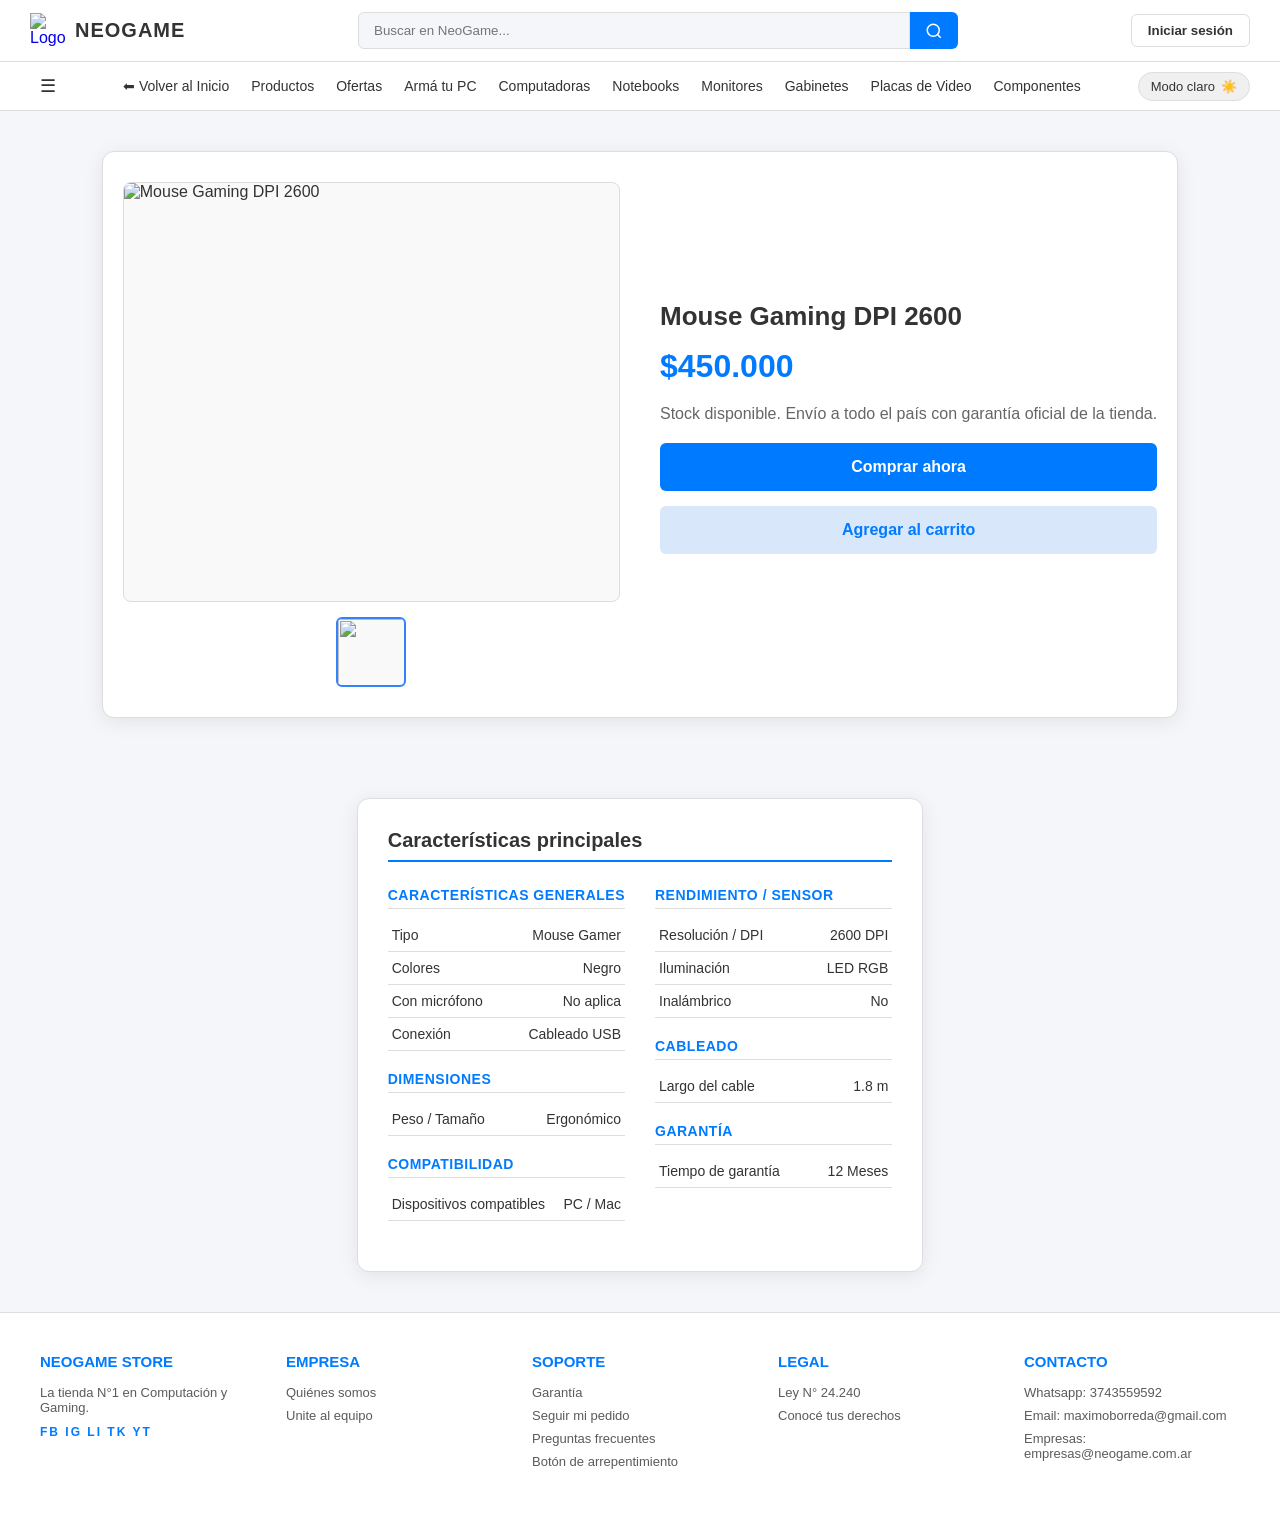
==== html/producto.html @ 2977b280 "Update producto.html" ====
<!DOCTYPE html>
<html lang="es">
<head>
    <meta charset="UTF-8">
    <meta name="viewport" content="width=device-width, initial-scale=1.0">
    <title id="page-title">Detalle del Producto - NeoGame Store</title>
    <link rel="stylesheet" href="../estilo (css)/style.css">
    <link rel="icon" type="image/png" href="../imagenes/Icono/Icono Web.png">
    <style>
        .nav-fila-inferior {
            display: flex;
            justify-content: space-between;
            align-items: center;
            padding: 8px 30px;
            border-top: 1px solid var(--border-color);
        }

        .nav-izquierda-prod {
            display: flex;
            align-items: center;
            flex-shrink: 0;
        }

        .btn-tres-barras {
            font-size: 18px;
            cursor: pointer;
            padding: 5px 10px;
            background: transparent;
            border: none;
            color: inherit;
        }

        .nav-centro-links {
            display: flex;
            align-items: center;
            justify-content: center;
            gap: 22px; 
            flex-grow: 1;
            margin: 0 20px;
        }

        .nav-centro-links .nav-link {
            white-space: nowrap; 
            font-size: 14px;
        }

        .nav-derecha-modo {
            display: flex;
            align-items: center;
            flex-shrink: 0;
        }

        .detalle-container {
            max-width: 1200px;
            margin: 40px auto;
            padding: 30px 20px;
            display: grid;
            grid-template-columns: 1fr 1fr;
            gap: 40px;
            align-items: center;
            background: var(--card-bg, #ffffff);
            border-radius: 12px;
            box-shadow: 0 4px 20px rgba(0,0,0,0.08);
            border: 1px solid var(--border-color, #dddddd);
        }

        /* Contenedor de la galería */
        .galeria-producto {
            width: 100%;
            max-width: 500px;
            margin: 0 auto;
            display: flex;
            flex-direction: column;
            gap: 15px;
        }

        .imagen-principal-container {
            position: relative;
            width: 100%;
            height: 420px;
            background: #f9f9f9;
            border-radius: 8px;
            overflow: hidden;
            display: flex;
            align-items: center;
            justify-content: center;
            border: 1px solid var(--border-color, #dddddd);
        }

        .imagen-zoom-container {
            width: 100%;
            height: 100%;
            overflow: hidden;
            display: flex;
            align-items: center;
            justify-content: center;
            position: relative;
        }

        .imagen-zoom-container img {
            width: 100%;
            height: 100%;
            object-fit: contain;
            transition: transform 0.3s ease;
            cursor: zoom-in;
        }

        .imagen-zoom-container:hover img {
            transform: scale(1.6);
        }

        /* Contenedor de la miniatura única abajo */
        .miniatura-container {
            display: flex;
            gap: 10px;
            justify-content: center;
        }

        .miniatura-img {
            width: 70px;
            height: 70px;
            object-fit: contain;
            background: #f9f9f9;
            border: 2px solid #3483fa;
            border-radius: 6px;
            cursor: pointer;
            transition: transform 0.2s ease;
        }

        .miniatura-img:hover {
            transform: scale(1.05);
        }

        .detalle-info {
            display: flex;
            flex-direction: column;
            justify-content: center;
        }

        .detalle-titulo {
            font-size: 26px;
            font-weight: 700;
            margin-bottom: 15px;
            color: var(--text-color);
        }

        .detalle-precio {
            font-size: 32px;
            font-weight: 600;
            color: var(--accent-color);
            margin-bottom: 20px;
        }

        .btn-comprar-proceso {
            background-color: var(--accent-color);
            color: white;
            border: none;
            padding: 15px 20px;
            border-radius: 6px;
            font-size: 16px;
            font-weight: bold;
            cursor: pointer;
            transition: background 0.2s;
            margin-bottom: 15px;
            width: 100%;
        }

        .btn-comprar-proceso:hover {
            filter: brightness(0.9);
        }

        .especificaciones-seccion {
            max-width: 1200px;
            margin: 40px auto;
            padding: 30px;
            background: var(--card-bg, #ffffff);
            border-radius: 12px;
            border: 1px solid var(--border-color, #dddddd);
            box-shadow: 0 4px 20px rgba(0,0,0,0.08);
        }

        .especificaciones-seccion h2 {
            font-size: 20px;
            margin-bottom: 25px;
            border-bottom: 2px solid var(--accent-color);
            padding-bottom: 8px;
            color: var(--text-color);
        }

        .specs-grid {
            display: grid;
            grid-template-columns: 1fr 1fr;
            gap: 30px;
        }

        .specs-grupo h3 {
            font-size: 14px;
            color: var(--accent-color);
            text-transform: uppercase;
            letter-spacing: 0.5px;
            border-bottom: 1px solid var(--border-color);
            padding-bottom: 5px;
            margin-bottom: 10px;
        }

        .specs-tabla {
            width: 100%;
            border-collapse: collapse;
            margin-bottom: 20px;
        }

        .specs-tabla td {
            padding: 8px 4px;
            font-size: 14px;
            border-bottom: 1px solid var(--border-color);
            color: var(--text-color);
        }

        .specs-tabla td:last-child {
            text-align: right;
            font-weight: 500;
        }

        @media (max-width: 768px) {
            .detalle-container, .specs-grid {
                grid-template-columns: 1fr;
            }
        }
    </style>
</head>
<body class="modo-claro">

    <!-- Menú Lateral Deslizable (Drawer de Productos) -->
    <div id="drawer-overlay" class="drawer-overlay"></div>
    <div id="drawer-menu" class="drawer-menu">
        <div class="drawer-col-izq">
            <div class="drawer-header-top">
                <span class="logo-drawer">NEOGAME STORE</span>
            </div>
            
            <div class="drawer-accesos-rapidos">
                <a href="../index.html?seccion=armartupc" class="drawer-btn-rapido" id="drawer-btn-armar">⚡ Armá tu PC</a>
            </div>

            <a class="drawer-item-cat activo" data-target="computadoras">Computadoras <span class="flecha"></span></a>
            <a class="drawer-item-cat" data-target="notebooks">Notebooks <span class="flecha"></span></a>
            <a class="drawer-item-cat" data-target="componentes">Componentes de PC <span class="flecha"></span></a>
            <a class="drawer-item-cat" data-target="combos">Armá tu combo <span class="flecha"></span></a>
            <a class="drawer-item-cat" data-target="perifericos">Periféricos <span class="flecha"></span></a>
            <a class="drawer-item-cat" data-target="monitores">Monitores <span class="flecha"></span></a>

            <div class="drawer-footer-links">
                <a href="#" class="drawer-link-secundario">Seguir mi Pedido</a>
                <a href="#" class="drawer-link-secundario">Subir Comprobante</a>
                <a href="#" class="drawer-link-secundario">RMA – Garantía</a>
                <a href="#" class="drawer-link-secundario">Ayuda</a>
            </div>
        </div>

        <div class="drawer-col-der">
            <div id="subcat-computadoras" class="subcat-grupo activo">
                <div class="subcat-titulo-seccion">Computadoras</div>
                <ul class="subcat-lista">
                    <li><a href="../index.html?cat=computadoras">Ver todas</a></li>
                    <li><a href="../index.html?cat=computadoras">PC Gamer Económicas</a></li>
                    <li><a href="../index.html?cat=computadoras">PC Oficina y Estudio</a></li>
                    <li><a href="../index.html?cat=computadoras">PC Gamer para Jugar y Stream</a></li>
                    <li><a href="../index.html?cat=computadoras">PC Gamer Gama Alta</a></li>
                    <li><a href="../index.html?cat=computadoras">PC para Diseño e IA</a></li>
                </ul>
            </div>
            <div id="subcat-notebooks" class="subcat-grupo">
                <div class="subcat-titulo-seccion">Notebooks</div>
                <ul class="subcat-lista">
                    <li><a href="../index.html?cat=notebooks">Ver todas</a></li>
                    <li><a href="../index.html?cat=notebooks">Notebooks Intel</a></li>
                    <li><a href="../index.html?cat=notebooks">Notebooks AMD</a></li>
                </ul>
                <div class="subcat-titulo-seccion">Accesorios</div>
                <ul class="subcat-lista">
                    <li><a href="../index.html?cat=perifericos">Mouse inalámbrico</a></li>
                    <li><a href="../index.html?cat=perifericos">Mouse pads</a></li>
                    <li><a href="../index.html?cat=perifericos">Mochilas</a></li>
                </ul>
                <div class="subcat-titulo-seccion">Almacenamiento y Memoria</div>
                <ul class="subcat-lista">
                    <li><a href="../index.html?cat=componentes">Discos SSD</a></li>
                    <li><a href="../index.html?cat=componentes">Discos externos</a></li>
                    <li><a href="../index.html?cat=componentes">Pendrives</a></li>
                    <li><a href="../index.html?cat=componentes">Memorias SODIMM</a></li>
                </ul>
            </div>
            <div id="subcat-componentes" class="subcat-grupo">
                <div class="subcat-titulo-seccion">Microprocesadores</div>
                <ul class="subcat-lista">
                    <li><a href="../index.html?cat=procesadores">Ver todos</a></li>
                    <li><a href="../index.html?cat=procesadores">Intel</a></li>
                    <li><a href="../index.html?cat=procesadores">AMD</a></li>
                </ul>
                <div class="subcat-titulo-seccion">Motherboards</div>
                <ul class="subcat-lista">
                    <li><a href="../index.html?cat=componentes">Ver todas</a></li>
                    <li><a href="../index.html?cat=componentes">AM4</a></li>
                    <li><a href="../index.html?cat=componentes">AM5</a></li>
                    <li><a href="../index.html?cat=componentes">Intel 1700</a></li>
                    <li><a href="../index.html?cat=componentes">Intel 1851</a></li>
                </ul>
                <div class="subcat-titulo-seccion">Placas de Video</div>
                <ul class="subcat-lista">
                    <li><a href="../index.html?cat=placas">Ver todas</a></li>
                    <li><a href="../index.html?cat=placas">Nvidia</a></li>
                    <li><a href="../index.html?cat=placas">AMD</a></li>
                </ul>
                <div class="subcat-titulo-seccion">Memorias RAM</div>
                <ul class="subcat-lista">
                    <li><a href="../index.html?cat=ram">Ver todas</a></li>
                    <li><a href="../index.html?cat=ram">DDR4</a></li>
                    <li><a href="../index.html?cat=ram">DDR5</a></li>
                </ul>
                <div class="subcat-titulo-seccion">Refrigeración</div>
                <ul class="subcat-lista">
                    <li><a href="../index.html?cat=componentes">Ver todo</a></li>
                    <li><a href="../index.html?cat=componentes">CPU coolers</a></li>
                    <li><a href="../index.html?cat=componentes">Water coolers</a></li>
                    <li><a href="../index.html?cat=componentes">Fan coolers</a></li>
                </ul>
                <div class="subcat-titulo-seccion">Gabinetes</div>
                <ul class="subcat-lista">
                    <li><a href="../index.html?cat=gabinetes">Ver todos</a></li>
                    <li><a href="../index.html?cat=gabinetes">Mini tower</a></li>
                    <li><a href="../index.html?cat=gabinetes">Mid tower</a></li>
                </ul>
            </div>
            <div id="subcat-combos" class="subcat-grupo">
                <div class="subcat-titulo-seccion">Armá tu combo</div>
                <ul class="subcat-lista">
                    <li><a href="../index.html?seccion=armartupc">Ver todos los combos</a></li>
                    <li><a href="../index.html?seccion=armartupc">Combos AMD Ryzen</a></li>
                    <li><a href="../index.html?seccion=armartupc">Combos Intel Core</a></li>
                </ul>
            </div>
            <div id="subcat-perifericos" class="subcat-grupo">
                <div class="subcat-titulo-seccion">Periféricos</div>
                <ul class="subcat-lista">
                    <li><a href="../index.html?cat=perifericos">Ver todos</a></li>
                    <li><a href="../index.html?cat=perifericos">Teclados mecánicos</a></li>
                    <li><a href="../index.html?cat=perifericos">Mouses gamer</a></li>
                    <li><a href="../index.html?cat=perifericos">Auriculares con microfono</a></li>
                    <li><a href="../index.html?cat=perifericos">Micrófonos streaming</a></li>
                    <li><a href="../index.html?cat=perifericos">Pendrives</a></li>
                </ul>
            </div>
            <div id="subcat-monitores" class="subcat-grupo">
                <div class="subcat-titulo-seccion">Monitores</div>
                <ul class="subcat-lista">
                    <li><a href="../index.html?cat=monitores">Ver todos</a></li>
                    <li><a href="../index.html?cat=monitores">Monitores Gamer 144Hz / 240Hz</a></li>
                    <li><a href="../index.html?cat=monitores">Monitores de Oficina IPS</a></li>
                    <li><a href="../index.html?cat=monitores">Monitores UltraWide</a></li>
                </ul>
            </div>
        </div>
    </div>

    <!-- Navbar Completa -->
    <nav class="navbar">
        <div class="nav-fila-superior">
            <a href="../index.html" class="logo-container" style="text-decoration: none;">
                <img src="../imagenes/icono/iconoweb.png" alt="Logo NeoGame" class="logo-img">
                <span class="logo-marca">NEOGAME</span>
            </a>
            <div class="buscador-container">
                <input type="text" class="buscador-input" placeholder="Buscar en NeoGame...">
                <button class="buscador-btn" aria-label="Buscar">
                    <svg viewBox="0 0 24 24"><circle cx="11" cy="11" r="8"></circle><line x1="21" y1="21" x2="16.65" y2="16.65"></line></svg>
                </button>
            </div>
            <div class="nav-derecha">
                <button id="btn-iniciar-sesion" class="btn-iniciar-sesion">Iniciar sesión</button>
            </div>
        </div>

        <div class="nav-fila-inferior">
            <div class="nav-izquierda-prod">
                <button id="btn-productos" class="btn-tres-barras" aria-label="Menú de productos">&#9776;</button>
            </div>
            <div class="nav-centro-links">
                <a href="../index.html" class="nav-link">⬅ Volver al Inicio</a>
                <a href="../index.html?cat=todos" class="nav-link">Productos</a>
                <a href="../index.html?cat=ofertas" class="nav-link">Ofertas</a>
                <a href="../index.html?seccion=armartupc" class="nav-link btn-armar">Armá tu PC</a>
                <a href="../index.html?cat=computadoras" class="nav-link">Computadoras</a>
                <a href="../index.html?cat=notebooks" class="nav-link">Notebooks</a>
                <a href="../index.html?cat=monitores" class="nav-link">Monitores</a>
                <a href="../index.html?cat=gabinetes" class="nav-link">Gabinetes</a>
                <a href="../index.html?cat=placas" class="nav-link">Placas de Video</a>
                <a href="../index.html?cat=componentes" class="nav-link">Componentes</a>
            </div>
            <div class="nav-derecha-modo">
                <button id="btn-modo" class="modo-btn">
                    <span id="texto-modo">Modo claro</span> 
                    <span id="icono-modo">☀️</span>
                </button>
            </div>
        </div>
    </nav>

    <!-- Contenido Principal con Miniatura Única Abajo -->
    <main class="detalle-container">
        <div class="galeria-producto">
            <div class="imagen-principal-container">
                <div class="imagen-zoom-container">
                    <img id="prod-img" src="" alt="Imagen del producto">
                </div>
            </div>
            <div id="miniatura-container" class="miniatura-container"></div>
        </div>

        <div class="detalle-info">
            <h1 id="prod-titulo" class="detalle-titulo">Cargando...</h1>
            <p id="prod-precio" class="detalle-precio"></p>
            <p style="color: #666; margin-bottom: 20px;">Stock disponible. Envío a todo el país con garantía oficial de la tienda.</p>
            <button class="btn-comprar-proceso">Comprar ahora</button>
            <button class="btn-comprar-proceso" style="background-color: rgba(65,137,230,.2); color: var(--accent-color);">Agregar al carrito</button>
        </div>
    </main>

    <!-- Especificaciones Técnicas -->
    <section class="especificaciones-seccion">
        <h2>Características principales</h2>
        <div class="specs-grid">
            <div class="specs-grupo">
                <h3>Características Generales</h3>
                <table class="specs-tabla">
                    <tr><td>Tipo</td><td id="spec-tipo">-</td></tr>
                    <tr><td>Colores</td><td id="spec-color">-</td></tr>
                    <tr><td>Con micrófono</td><td id="spec-mic">-</td></tr>
                    <tr><td>Conexión</td><td id="spec-conexion">-</td></tr>
                </table>

                <h3>Dimensiones</h3>
                <table class="specs-tabla">
                    <tr><td>Peso / Tamaño</td><td id="spec-tamano">-</td></tr>
                </table>

                <h3>Compatibilidad</h3>
                <table class="specs-tabla">
                    <tr><td>Dispositivos compatibles</td><td id="spec-compatibilidad">-</td></tr>
                </table>
            </div>

            <div class="specs-grupo">
                <h3>Rendimiento / Sensor</h3>
                <table class="specs-tabla">
                    <tr><td>Resolución / DPI</td><td id="spec-dpi">-</td></tr>
                    <tr><td>Iluminación</td><td id="spec-iluminacion">-</td></tr>
                    <tr><td>Inalámbrico</td><td id="spec-wireless">-</td></tr>
                </table>

                <h3>Cableado</h3>
                <table class="specs-tabla">
                    <tr><td>Largo del cable</td><td id="spec-cable">-</td></tr>
                </table>

                <h3>Garantía</h3>
                <table class="specs-tabla">
                    <tr><td>Tiempo de garantía</td><td>12 Meses</td></tr>
                </table>
            </div>
        </div>
    </section>

    <!-- Footer -->
    <footer class="footer-principal">
        <div class="footer-container">
            <div class="footer-col brand">
                <h3>NEOGAME STORE</h3>
                <p>La tienda N°1 en Computación y Gaming.</p>
                <div class="sociales">FB IG LI TK YT</div>
            </div>
            <div class="footer-col">
                <h3>EMPRESA</h3>
                <a href="#">Quiénes somos</a>
                <a href="#">Unite al equipo</a>
            </div>
            <div class="footer-col">
                <h3>SOPORTE</h3>
                <a href="#">Garantía</a>
                <a href="#">Seguir mi pedido</a>
                <a href="#">Preguntas frecuentes</a>
                <a href="#">Botón de arrepentimiento</a>
            </div>
            <div class="footer-col">
                <h3>LEGAL</h3>
                <a href="https://servicios.infoleg.gob.ar/infolegInternet/anexos/0-4999/638/norma.htm" target="_blank">Ley N° 24.240</a>
                <a href="#">Conocé tus derechos</a>
            </div>
            <div class="footer-col">
                <h3>CONTACTO</h3>
                <p>Whatsapp: 3743559592</p>
                <p>Email: maximoborreda@gmail.com</p>
                <p>Empresas: empresas@neogame.com.ar</p>
            </div>
        </div>
    </footer>

    <script>
        // MODO OSCURO / CLARO
        const modoGuardado = localStorage.getItem('modoNeoGame') || 'claro';
        const textoModo = document.getElementById('texto-modo');
        const iconoModo = document.getElementById('icono-modo');
        const body = document.body;

        if (modoGuardado === 'oscuro') {
            body.classList.replace('modo-claro', 'modo-oscuro');
            if(textoModo) textoModo.textContent = 'Modo oscuro';
            if(iconoModo) iconoModo.textContent = '🌙';
        }

        // DRAWER LATERAL
        const btnProductos = document.getElementById('btn-productos');
        const drawerMenu = document.getElementById('drawer-menu');
        const drawerOverlay = document.getElementById('drawer-overlay');

        function abrirDrawer() { 
            if(drawerMenu) drawerMenu.classList.add('activo'); 
            if(drawerOverlay) drawerOverlay.classList.add('activo'); 
        }
        function cerrarDrawer() { 
            if(drawerMenu) drawerMenu.classList.remove('activo'); 
            if(drawerOverlay) drawerOverlay.classList.remove('activo'); 
        }

        if(btnProductos) btnProductos.addEventListener('click', abrirDrawer);
        if(drawerOverlay) drawerOverlay.addEventListener('click', cerrarDrawer);

        const itemsCat = document.querySelectorAll('.drawer-item-cat');
        const subcatGrupos = document.querySelectorAll('.subcat-grupo');

        itemsCat.forEach(item => {
            item.addEventListener('mouseenter', () => {
                itemsCat.forEach(i => i.classList.remove('activo'));
                item.classList.add('activo');

                const targetId = 'subcat-' + item.getAttribute('data-target');
                subcatGrupos.forEach(grupo => {
                    if (grupo.id === targetId) {
                        grupo.classList.add('activo');
                    } else {
                        grupo.classList.remove('activo');
                    }
                });
            });
        });

        // BASE DE DATOS DE PRODUCTOS (Rutas actualizadas con minúsculas ../imagenes/)
        const productosData = {
            1: {
                nombre: 'Mouse Gaming DPI 2600',
                precio: '$450.000',
                imagen: 'https://images.unsplash.com/photo-1615663245857-ac93bb7c39e7?w=300',
                tipo: 'Mouse Gamer', color: 'Negro', mic: 'No aplica', conexion: 'Cableado USB',
                tamano: 'Ergonómico', compatibilidad: 'PC / Mac', dpi: '2600 DPI', iluminacion: 'LED RGB', wireless: 'No', cable: '1.8 m'
            },
            2: {
                nombre: 'Gabinete c/Iluminacion Azul',
                precio: '$65.000',
                imagen: 'https://images.unsplash.com/photo-1587202372775-e229f172b9d7?w=300',
                tipo: 'Gabinete ATX', color: 'Negro / Azul', mic: 'No aplica', conexion: 'USB 3.0 / Audio HD',
                tamano: 'Mid Tower', compatibilidad: 'ATX / Micro-ATX', dpi: 'N/A', iluminacion: 'Coolers LED Azul', wireless: 'No', cable: 'N/A'
            },
            3: {
                nombre: 'Mouse Pro Wireless',
                precio: '$45.000',
                imagen: 'https://images.unsplash.com/photo-1527864550417-7fd91fc51a46?w=300',
                tipo: 'Mouse Inalámbrico', color: 'Negro', mic: 'No aplica', conexion: 'USB Receptor 2.4 GHz',
                tamano: 'Compacto Ergonómico', compatibilidad: 'PC / Notebook', dpi: '3200 DPI', iluminacion: 'Sutil', wireless: 'Sí', cable: 'Carga USB-C'
            },
            4: {
                nombre: 'Notebook Gamer AMD',
                precio: '$850.000',
                imagen: 'https://images.unsplash.com/photo-1603302576837-37561b2e2302?w=300',
                tipo: 'Notebook Gamer', color: 'Gris Oscuro', mic: 'Sí (Dual Array)', conexion: 'Wi-Fi 6 / Bluetooth / HDMI',
                tamano: '15.6" Full HD 144Hz', compatibilidad: 'Windows 11 Home', dpi: 'N/A', iluminacion: 'Teclado Retroiluminado', wireless: 'Sí', cable: 'Cargador de pared incluido'
            },
            5: {
                nombre: 'Kit Periféricos Gamer (Teclado, Mouse y Auriculares)',
                precio: '$95.000',
                imagen: '../imagenes/productos/KitPerifericos.jfif',
                tipo: 'Kit Completo', color: 'Negro / RGB', mic: 'Sí (Incorporado)', conexion: 'Cableado USB',
                tamano: 'Estándar', compatibilidad: 'PC / Consolas', dpi: 'Hasta 7200 DPI', iluminacion: 'RGB configurable', wireless: 'No', cable: '1.8 m'
            },
            6: {
                nombre: 'Mouse Gamer Razer Pro',
                precio: '$52.000',
                imagen: '../imagenes/productos/MouseGamerRazenPro.jfif',
                tipo: 'Mouse Óptico', color: 'Negro', mic: 'No aplica', conexion: 'Cableado Speedflex',
                tamano: 'Ergonómico Mediano', compatibilidad: 'PC / Mac', dpi: '20,000 DPI (Focus+)', iluminacion: 'Razer Chroma RGB', wireless: 'No', cable: '2.1 m'
            },
            7: {
                nombre: 'Mouse Inalámbrico Redragon',
                precio: '$41.000',
                imagen: '../imagenes/productos/RedDragonMouseInalambrico.jfif',
                tipo: 'Mouse Inalámbrico', color: 'Negro / Gris', mic: 'No aplica', conexion: 'Inalámbrico 2.4GHz / BT',
                tamano: 'Compacto Ergonómico', compatibilidad: 'PC / Notebook', dpi: 'Hasta 10000 DPI', iluminacion: 'LED sutil', wireless: 'Sí (Dual Mode)', cable: 'Recargable USB-C'
            },
            8: {
                nombre: 'GIGABYTE GeForce RTX 4090',
                precio: '$1.850.000',
                imagen: '../imagenes/productos/GIGABYTEGeForceRTX4090.jfif',
                tipo: 'Placa de Video (GPU)', color: 'Negro / Gris Industrial', mic: 'No aplica', conexion: 'PCI Express 4.0',
                tamano: 'Triple Slot (High-End)', compatibilidad: 'PC Gamer / Estación de Trabajo', dpi: 'N/A', iluminacion: 'RGB Fusion', wireless: 'No', cable: 'N/A'
            },
            9: {
                nombre: 'Procesador AMD RYZEN 5 AM4',
                precio: '$210.000',
                imagen: '../imagenes/productos/ProcesadorAMDRYZEN5AM4.jfif',
                tipo: 'Microprocesador (CPU)', color: 'Plateado / Verde', mic: 'No aplica', conexion: 'Socket AM4',
                tamano: 'Estándar CPU', compatibilidad: 'Motherboards Serie A, B y X (AM4)', dpi: 'N/A', iluminacion: 'No posee', wireless: 'No', cable: 'N/A'
            },
            10: {
                nombre: 'Procesador Intel Core i5',
                precio: '$195.000',
                imagen: '../imagenes/productos/procesadorintel.jfif',
                tipo: 'Microprocesador (CPU)', color: 'Plateado / Azul', mic: 'No aplica', conexion: 'LGA 1700 / Compatible',
                tamano: 'Estándar CPU', compatibilidad: 'Motherboards Intel Series 600/700', dpi: 'N/A', iluminacion: 'No posee', wireless: 'No', cable: 'N/A'
            },
            11: {
                nombre: 'Disco Sólido SSD Maxell 240 GB',
                precio: '$32.000',
                imagen: '../imagenes/productos/MaxellDiscosolido240GB.jfif',
                tipo: 'Almacenamiento SSD SATA', color: 'Negro', mic: 'No aplica', conexion: 'SATA III 6Gb/s',
                tamano: '2.5 pulgadas', compatibilidad: 'PC / Notebook', dpi: 'Hasta 500 MB/s Lectura', iluminacion: 'No posee', wireless: 'No', cable: 'N/A'
            },
            12: {
                nombre: 'Memoria RAM DDR4 16 GB (2x8 GB) Kingston Fury',
                precio: '$78.000',
                imagen: '../imagenes/productos/MemoriaRamDDR416GB(2x8GB).jfif',
                tipo: 'Memoria RAM Desktop', color: 'Negro con Disipador', mic: 'No aplica', conexion: '288-pin DIMM DDR4',
                tamano: 'DIMM Estándar', compatibilidad: 'Motherboards DDR4', dpi: '3200 MHz', iluminacion: 'No posee', wireless: 'No', cable: 'N/A'
            },
            13: {
                nombre: 'Disco Sólido SSD GoldenFir 1 TB',
                precio: '$85.000',
                imagen: '../imagenes/productos/GoldenFirDiscosolido1TB.jfif',
                tipo: 'Almacenamiento SSD SATA', color: 'Negro', mic: 'No aplica', conexion: 'SATA III 6Gb/s',
                tamano: '2.5 pulgadas', compatibilidad: 'PC / Notebook', dpi: 'Hasta 550 MB/s Lectura', iluminacion: 'No posee', wireless: 'No', cable: 'N/A'
            },
            14: {
                nombre: 'Computadora Gamer Iluminación Azul',
                precio: '$1.200.000',
                imagen: '../imagenes/productos/ComputadoraGameriluminaciónazul.jfif',
                tipo: 'PC de Escritorio Armada', color: 'Negro / Azul', mic: 'Depende de periféricos', conexion: 'Wi-Fi / Ethernet / USB',
                tamano: 'Gabinete Mid-Tower', compatibilidad: 'Gaming / Edición', dpi: 'N/A', iluminacion: 'Coolers con iluminación Azul', wireless: 'Opcional', cable: 'Incluido'
            },
            15: {
                nombre: 'Monitor Full HD Black NEOVO',
                precio: '$230.000',
                imagen: '../imagenes/productos/MonitorFullHDblackNEOVO.jfif',
                tipo: 'Monitor LED', color: 'Negro Mate', mic: 'No aplica', conexion: 'HDMI / VGA',
                tamano: '24 pulgadas Full HD', compatibilidad: 'PC / Notebook / Consolas', dpi: '1920x1080 (Full HD)', iluminacion: 'No posee', wireless: 'No', cable: 'HDMI incluido'
            },
            16: {
                nombre: 'Placa Madre Gigabyte B760M LGA Micro-ATX',
                precio: '$160.000',
                imagen: '../imagenes/productos/PlacaMadreGigabyteB760MLGAMicroATX.jfif',
                tipo: 'Placa Madre (Motherboard)', color: 'Negro / Gris', mic: 'No aplica', conexion: 'LGA 1700 / Micro-ATX',
                tamano: 'Micro-ATX', compatibilidad: 'Intel Core de 12ª, 13ª y 14ª Gen', dpi: 'N/A', iluminacion: 'Soporte RGB Fusion', wireless: 'No', cable: 'N/A'
            },
            17: {
                nombre: 'Silla de Trabajo Morado con Iluminación',
                precio: '$190.000',
                imagen: '../imagenes/productos/silladetrabajomoradoconiluminación.jfif',
                tipo: 'Silla Gamer con LED', color: 'Negro / Morado', mic: 'No aplica', conexion: 'USB (Iluminación)',
                tamano: 'Ergonómica Reclinable', compatibilidad: 'Universal', dpi: 'N/A', iluminacion: 'Iluminación LED Morada', wireless: 'No', cable: 'USB incluido'
            },
            18: {
                nombre: 'Silla de Trabajo Roja',
                precio: '$175.000',
                imagen: '../imagenes/productos/silladetrabajoroja.jfif',
                tipo: 'Silla Gamer / Oficina', color: 'Negro / Rojo', mic: 'No aplica', conexion: 'No aplica',
                tamano: 'Ergonómica Ajustable', compatibilidad: 'Universal', dpi: 'N/A', iluminacion: 'No posee', wireless: 'No', cable: 'N/A'
            },
            19: {
                nombre: 'Placa de Video ASUS PRIME RX 9070 XT AMD Radeon, 16GB',
                precio: '$1.450.000',
                imagen: '../imagenes/productos/placa-rx9070xt.jfif',
                tipo: 'Placa de Video (GPU)', color: 'Negro / Blanco', mic: 'No aplica', conexion: 'PCI Express 4.0',
                tamano: 'Triple Slot', compatibilidad: 'PC Gamer Avanzada', dpi: 'N/A', iluminacion: 'AURA Sync RGB', wireless: 'No', cable: 'N/A'
            },
            20: {
                nombre: 'Gabinete Gamer CYBERPOWER c/ RGB',
                precio: '$135.000',
                imagen: '../imagenes/productos/ComputadoraCYBERPOWER.jfif',
                tipo: 'Gabinete Gamer ATX', color: 'Negro', mic: 'No aplica', conexion: 'USB 3.0 / Audio HD',
                tamano: 'Mid Tower Gamer', compatibilidad: 'ATX / Micro-ATX / ITX', dpi: 'N/A', iluminacion: 'ARGB Controllable', wireless: 'No', cable: 'N/A'
            },
            21: {
                nombre: 'Gabinete mini-ATX',
                precio: '$75.000',
                imagen: '../imagenes/productos/Gabinetemini-ATX.jfif',
                tipo: 'Gabinete Mini Tower', color: 'Negro', mic: 'No aplica', conexion: 'USB 3.0 / USB 2.0',
                tamano: 'Mini Tower / Micro-ATX', compatibilidad: 'Micro-ATX / Mini-ITX', dpi: 'N/A', iluminacion: 'No posee', wireless: 'No', cable: 'N/A'
            },
            22: {
                nombre: 'Kit Computadora + Monitor y Periféricos',
                precio: '$350.000',
                imagen: '../imagenes/productos/Kitpccompleta.jfif',
                tipo: 'Combo PC Completa', color: 'Negro', mic: 'Sí (En auriculares)', conexion: 'HDMI / USB / Ethernet',
                tamano: 'Set Completo Escritorio', compatibilidad: 'Oficina / Estudio / Hogar', dpi: '1600 DPI', iluminacion: 'LED Básico', wireless: 'No', cable: 'Cables de alimentación incluidos'
            },
            23: {
                nombre: 'Notebook Lenovo Slim (Intel Core i7)',
                precio: '$650.000',
                imagen: '../imagenes/productos/LenovoSlimconIntelCorei7.jfif',
                tipo: 'Notebook Ultramóvil', color: 'Gris Plata', mic: 'Sí (Micrófono estéreo)', conexion: 'Wi-Fi 6 / Bluetooth 5.1 / USB-C',
                tamano: '14" FHD IPS', compatibilidad: 'Windows 11 Home', dpi: 'N/A', iluminacion: 'Teclado Retroiluminado White LED', wireless: 'Sí', cable: 'Cargador tipo C de 65W'
            }
        };

        // OBTENCIÓN DEL PRODUCTO DESDE LA URL
        const params = new URLSearchParams(window.location.search);
        const productoKey = params.get('id') || params.get('prod');
        const p = productosData[productoKey] || productosData[1];

        // RENDERIZAR DATOS EN LA PÁGINA
        document.getElementById('page-title').textContent = p.nombre + ' - NeoGame Store';
        document.getElementById('prod-titulo').textContent = p.nombre;
        document.getElementById('prod-precio').textContent = p.precio;
        
        const imagenPrincipal = document.getElementById('prod-img');
        imagenPrincipal.src = p.imagen;
        imagenPrincipal.alt = p.nombre;

        document.getElementById('spec-tipo').textContent = p.tipo;
        document.getElementById('spec-color').textContent = p.color;
        document.getElementById('spec-mic').textContent = p.mic;
        document.getElementById('spec-conexion').textContent = p.conexion;
        document.getElementById('spec-tamano').textContent = p.tamano;
        document.getElementById('spec-compatibilidad').textContent = p.compatibilidad;
        document.getElementById('spec-dpi').textContent = p.dpi;
        document.getElementById('spec-iluminacion').textContent = p.iluminacion;
        document.getElementById('spec-wireless').textContent = p.wireless;
        document.getElementById('spec-cable').textContent = p.cable;

        // CREAR LA ÚNICA MINIATURA ABAJO AUTOMÁTICAMENTE
        const contenedorMiniaturas = document.getElementById('miniatura-container');
        if (contenedorMiniaturas) {
            contenedorMiniaturas.innerHTML = '';
            const miniatura = document.createElement('img');
            miniatura.src = p.imagen;
            miniatura.classList.add('miniatura-img');
            contenedorMiniaturas.appendChild(miniatura);
        }

        // BOTÓN MODO OSCURO
        const btnModo = document.getElementById('btn-modo');
        if(btnModo) {
            btnModo.addEventListener('click', () => {
                if (body.classList.contains('modo-claro')) {
                    body.classList.replace('modo-claro', 'modo-oscuro');
                    textoModo.textContent = 'Modo oscuro';
                    iconoModo.textContent = '🌙';
                    localStorage.setItem('modoNeoGame', 'oscuro');
                } else {
                    body.classList.replace('modo-oscuro', 'modo-claro');
                    textoModo.textContent = 'Modo claro';
                    iconoModo.textContent = '☀️';
                    localStorage.setItem('modoNeoGame', 'claro');
                }
            });
        }
    </script>
</body>
</html>
---- estilo (css)/style.css ----
/* ==========================================
   VARIABLES Y MODOS DE COLOR
   ========================================== */
:root {
    --bg-main: #f4f6f9;
    --bg-nav: #ffffff;
    --text-color: #333333;
    --accent-color: #007bff;
    --border-color: #dddddd;
    --card-bg: #ffffff;
    --drawer-bg: #ffffff;
    --drawer-text: #333333;
    --hover-color: #f0f0f0;
}

body.modo-oscuro {
    --bg-main: #0b0f19;
    --bg-nav: #111827;
    --text-color: #f3f4f6;
    --accent-color: #38bdf8;
    --border-color: #1f2937;
    --card-bg: #1f2937;
    --drawer-bg: #0f172a;
    --drawer-text: #f3f4f6;
    --hover-color: #1e293b;
}

/* ==========================================
   ESTILOS GENERALES Y SCROLLBAR LIMPIA
   ========================================== */
* {
    margin: 0;
    padding: 0;
    box-sizing: border-box;
    font-family: 'Segoe UI', Tahoma, Geneva, Verdana, sans-serif;
}

/* Estructura Flexbox estricta para fijar el footer abajo */
html, body {
    height: 100%;
}

body {
    background-color: var(--bg-main);
    color: var(--text-color);
    transition: background-color 0.3s, color 0.3s;
    display: flex;
    flex-direction: column;
    min-height: 100vh;
}

::-webkit-scrollbar {
    width: 6px;
    height: 6px;
}

::-webkit-scrollbar-track {
    background: transparent;
}

::-webkit-scrollbar-thumb {
    background: rgba(100, 100, 100, 0.3);
    border-radius: 4px;
}

::-webkit-scrollbar-thumb:hover {
    background: rgba(100, 100, 100, 0.5);
}

/* ==========================================
   AVISO LEGAL (MODAL CON ANIMACIÓN DESDE LA IZQUIERDA)
   ========================================== */
.aviso-legal-modal {
    position: fixed;
    bottom: 20px;
    left: -450px !important;
    max-width: 350px;
    background: var(--card-bg);
    border: 1px solid var(--border-color);
    padding: 20px;
    border-radius: 8px;
    box-shadow: 0 4px 15px rgba(0,0,0,0.2);
    z-index: 9999;
    opacity: 0;
    visibility: hidden;
    transition: left 0.5s cubic-bezier(0.22, 1, 0.36, 1), opacity 0.3s ease, visibility 0.3s ease;
}

.aviso-legal-modal.aparecer {
    left: 20px !important;
    opacity: 1 !important;
    visibility: visible !important;
}

.aviso-legal-modal.ocultar {
    left: -450px !important;
    opacity: 0 !important;
    visibility: hidden !important;
}

.aviso-legal-modal h4 {
    margin-bottom: 10px;
    color: var(--accent-color);
    font-size: 16px;
}

.aviso-legal-modal p {
    font-size: 14px;
    margin-bottom: 15px;
    color: var(--text-color);
    line-height: 1.4;
}

.aviso-legal-modal .btn-legal {
    display: inline-block;
    color: var(--accent-color);
    text-decoration: none;
    font-size: 13px;
    margin-bottom: 10px;
}

.aviso-legal-modal .btn-cerrar {
    display: block;
    width: 100%;
    padding: 8px;
    background: var(--accent-color);
    color: #fff;
    border: none;
    border-radius: 4px;
    cursor: pointer;
    font-weight: bold;
    text-align: center;
}

.aviso-legal-modal .btn-cerrar:hover {
    filter: brightness(0.9);
}

/* ==========================================
   MENÚ LATERAL (DRAWER)
   ========================================== */
.drawer-overlay {
    position: fixed;
    top: 0;
    left: 0;
    width: 100%;
    height: 100%;
    background: rgba(0, 0, 0, 0.5);
    visibility: hidden;
    opacity: 0;
    transition: opacity 0.3s ease;
    z-index: 1100;
}

.drawer-overlay.activo {
    visibility: visible;
    opacity: 1;
}

.drawer-menu {
    position: fixed;
    top: 0;
    left: -550px;
    width: 500px;
    max-width: 90vw;
    height: 100%;
    background: var(--drawer-bg);
    color: var(--drawer-text);
    z-index: 1200;
    display: flex;
    box-shadow: 5px 0 25px rgba(0,0,0,0.3);
    transition: left 0.35s ease-in-out;
    overflow-y: auto;
}

.drawer-menu.activo {
    left: 0;
}

.drawer-col-izq {
    width: 220px;
    border-right: 1px solid var(--border-color);
    padding: 12px;
    display: flex;
    flex-direction: column;
    gap: 6px;
    background: rgba(0, 0, 0, 0.02);
}

.drawer-header-top {
    margin-bottom: 10px;
    padding-bottom: 8px;
    border-bottom: 1px solid var(--border-color);
}

.logo-drawer {
    font-weight: bold;
    color: var(--accent-color);
    font-size: 13px;
    letter-spacing: 0.5px;
}

.drawer-accesos-rapidos {
    display: grid;
    grid-template-columns: 1fr 1fr;
    gap: 6px;
    margin-bottom: 10px;
    padding-bottom: 10px;
    border-bottom: 1px solid var(--border-color);
}

.drawer-btn-rapido {
    padding: 6px 8px;
    background: var(--hover-color);
    color: var(--drawer-text);
    text-decoration: none;
    border-radius: 4px;
    font-size: 12px;
    font-weight: 600;
    text-align: center;
    border: 1px solid var(--border-color);
    transition: background 0.2s, border-color 0.2s;
}

.drawer-btn-rapido.btn-verde {
    background: rgba(56, 189, 248, 0.1);
    border-color: var(--accent-color);
    color: var(--accent-color);
}

.drawer-btn-rapido:hover {
    background: var(--accent-color);
    color: #fff;
}

.drawer-item-cat {
    padding: 8px 10px;
    border-radius: 4px;
    cursor: pointer;
    text-decoration: none;
    color: var(--drawer-text);
    display: flex;
    justify-content: space-between;
    align-items: center;
    font-size: 13px;
}

.drawer-item-cat:hover, .drawer-item-cat.activo {
    background: var(--hover-color);
    color: var(--accent-color);
    font-weight: bold;
}

.drawer-footer-links {
    margin-top: auto;
    padding-top: 10px;
    border-top: 1px solid var(--border-color);
    display: flex;
    flex-direction: column;
    gap: 4px;
}

.drawer-link-secundario {
    font-size: 12px;
    color: var(--text-color);
    text-decoration: none;
    opacity: 0.8;
    padding: 4px 0;
}

.drawer-link-secundario:hover {
    opacity: 1;
    color: var(--accent-color);
}

.drawer-col-der {
    flex: 1;
    padding: 20px;
    overflow-y: auto;
}

.subcat-grupo {
    display: none;
}

.subcat-grupo.activo {
    display: block;
}

.subcat-titulo-seccion {
    font-size: 15px;
    font-weight: bold;
    color: var(--accent-color);
    margin-bottom: 8px;
    margin-top: 12px;
}

.subcat-lista {
    list-style: none;
    margin-bottom: 12px;
}

.subcat-lista li a {
    display: block;
    padding: 4px 0;
    color: var(--drawer-text);
    text-decoration: none;
    font-size: 13px;
}

.subcat-lista li a:hover {
    color: var(--accent-color);
    padding-left: 4px;
    transition: padding 0.2s;
}

/* ==========================================
   NAVBAR
   ========================================== */
.navbar {
    background: var(--bg-nav);
    border-bottom: 1px solid var(--border-color);
    position: sticky;
    top: 0;
    z-index: 900;
}

.nav-fila-superior {
    display: flex;
    justify-content: space-between;
    align-items: center;
    padding: 12px 30px;
    gap: 20px;
}

.logo-container {
    display: flex;
    align-items: center;
    gap: 10px;
    text-decoration: none;
}

.logo-img {
    width: 35px;
    height: 35px;
    object-fit: contain;
}

.logo-marca {
    font-weight: bold;
    font-size: 20px;
    letter-spacing: 1px;
    color: var(--text-color);
}

.buscador-container {
    display: flex;
    flex: 1;
    max-width: 600px;
}

.buscador-input {
    width: 100%;
    padding: 10px 15px;
    border: 1px solid var(--border-color);
    background: var(--bg-main);
    color: var(--text-color);
    border-radius: 6px 0 0 6px;
    outline: none;
}

.buscador-btn {
    padding: 0 15px;
    background: var(--accent-color);
    border: none;
    border-radius: 0 6px 6px 0;
    cursor: pointer;
    display: flex;
    align-items: center;
    justify-content: center;
}

.buscador-btn svg {
    width: 18px;
    height: 18px;
    stroke: #ffffff;
    fill: none;
    stroke-width: 2;
}

.nav-fila-inferior {
    display: flex;
    justify-content: space-between;
    align-items: center;
    padding: 8px 30px;
    border-top: 1px solid var(--border-color);
}

.nav-izquierda-prod {
    display: flex;
    align-items: center;
    flex-shrink: 0;
}

.btn-tres-barras {
    font-size: 18px;
    cursor: pointer;
    padding: 5px 10px;
    background: transparent;
    border: none;
    color: inherit;
}

.nav-centro-links {
    display: flex;
    align-items: center;
    justify-content: center;
    gap: 22px; 
    flex-grow: 1;
    margin: 0 20px;
}

.nav-centro-links .nav-link {
    white-space: nowrap; 
    font-size: 14px;
}

.nav-derecha-modo {
    display: flex;
    align-items: center;
    flex-shrink: 0;
}

.btn-iniciar-sesion {
    background-color: transparent;
    border: 1px solid var(--border-color, #ccc);
    padding: 8px 16px;
    border-radius: 6px;
    font-weight: 600;
    cursor: pointer;
    color: inherit;
    transition: background 0.2s;
}

.btn-iniciar-sesion:hover {
    background-color: rgba(0,0,0,0.05);
}

.nav-link {
    text-decoration: none;
    color: var(--text-color);
    font-size: 14px;
    font-weight: 500;
}

.nav-link:hover {
    color: var(--accent-color);
}

.nav-link.btn-armar,
.nav-link.activo {
    color: var(--text-color);
    font-weight: 500;
}

.nav-link.btn-armar.activo,
.nav-link.activo {
    color: var(--accent-color);
    font-weight: bold;
}

.modo-btn {
    background: var(--hover-color);
    border: 1px solid var(--border-color);
    color: var(--text-color);
    padding: 6px 12px;
    border-radius: 20px;
    cursor: pointer;
    display: flex;
    align-items: center;
    gap: 6px;
    font-size: 13px;
}

/* ==========================================
   ESTILOS DEL BANNER ROTATIVO (CARRUSEL)
   ========================================== */
.banner-rotativo-seccion {
    width: 100%;
    max-width: 100%;
    margin: 0 0 25px 0;
    padding: 0;
    box-sizing: border-box;
}

.carrusel-container {
    position: relative;
    width: 100%;
    max-width: 1200px;
    margin: 20px auto;
    border-radius: 12px;
    overflow: hidden;
    box-shadow: 0 4px 20px rgba(0, 0, 0, 0.2);
    border: 1px solid var(--border-color);
    background-color: var(--card-bg);
}

.carrusel-track {
    display: flex;
    transition: transform 0.5s ease-in-out;
    width: 100%;
}

.carrusel-slide {
    min-width: 100%;
    box-sizing: border-box;
}

.carrusel-slide img {
    width: 100%;
    height: 420px;          
    object-fit: cover;      
    object-position: center;
    display: block;
    border-radius: 0;
}

.carrusel-btn {
    position: absolute;
    top: 50%;
    transform: translateY(-50%);
    background: rgba(0, 0, 0, 0.5);
    color: white;
    border: none;
    font-size: 20px;
    padding: 10px 14px;
    cursor: pointer;
    border-radius: 50%;
    z-index: 10;
    transition: background 0.3s;
}

.carrusel-btn:hover {
    background: rgba(0, 0, 0, 0.8);
}

.carrusel-btn.prev {
    left: 25px;
}

.carrusel-btn.next {
    right: 25px;
}

.carrusel-puntos {
    position: absolute;
    bottom: 15px;
    left: 50%;
    transform: translateX(-50%);
    display: flex;
    gap: 8px;
    z-index: 10;
}

.punto {
    width: 10px;
    height: 10px;
    background: rgba(255, 255, 255, 0.5);
    border-radius: 50%;
    border: none;
    cursor: pointer;
    transition: background 0.3s;
}

.punto.activo {
    background: white;
}

/* ==========================================
   FILTRO Y ORDENAMIENTO (ACTUALIZADO A LA DERECHA Y COMPACTO)
   ========================================== */
.contenedor-filtros-catalogo {
    width: 100%;
    max-width: 1200px;
    margin: 30px auto 10px auto;
    padding: 0 30px;
    display: flex;
    justify-content: flex-end; 
    align-items: center;
    flex-wrap: wrap;
    gap: 20px;
}

.filtro-precio-box {
    background: var(--card-bg);
    border: 1px solid var(--border-color);
    padding: 15px 20px;
    border-radius: 10px;
    box-shadow: 0 4px 12px rgba(0, 0, 0, 0.05);
    display: flex;
    flex-direction: column;
    gap: 8px;
    flex: 1;
    min-width: 280px;
    transition: border-color 0.2s;
}

.filtro-precio-box:hover {
    border-color: var(--accent-color);
}

.filtro-precio-box label {
    font-size: 13px;
    font-weight: 600;
    color: var(--text-color);
    display: flex;
    justify-content: space-between;
    align-items: center;
}

.ordenar-box {
    background: transparent;
    border: none;
    padding: 0;
    box-shadow: none;
    display: flex;
    flex-direction: row;
    align-items: center;
    gap: 10px;
    flex: unset;
    min-width: auto;
}

.ordenar-box label {
    font-size: 14px;
    font-weight: 500;
    color: var(--text-color);
    white-space: nowrap;
}

/* ==========================================
   ESTILOS MODERNOS PARA LA BARRA DE PRECIO (RANGE)
   ========================================== */
input[type="range"] {
    -webkit-appearance: none;
    appearance: none;
    width: 100%;
    height: 8px;
    border-radius: 4px;
    background: #cbd5e1;
    outline: none;
    transition: background 0.3s ease;
    cursor: pointer;
}

body.modo-oscuro input[type="range"] {
    background: #2a2a3c; 
}

input[type="range"]::-webkit-slider-runnable-track {
    width: 100%;
    height: 8px;
    cursor: pointer;
    background: transparent;
    border: none;
}

input[type="range"]::-webkit-slider-thumb {
    -webkit-appearance: none;
    appearance: none;
    height: 18px;
    width: 18px;
    border-radius: 50%;
    background: #3b82f6;
    cursor: pointer;
    margin-top: -5px;
    box-shadow: 0 2px 6px rgba(0, 0, 0, 0.3);
    transition: transform 0.2s ease, background 0.2s ease;
}

input[type="range"]::-webkit-slider-thumb:hover {
    transform: scale(1.15);
    background: #2563eb;
}

input[type="range"]::-moz-range-track {
    width: 100%;
    height: 8px;
    cursor: pointer;
    background: inherit;
    border-radius: 4px;
    border: none;
}

input[type="range"]::-moz-range-thumb {
    height: 18px;
    width: 18px;
    border-radius: 50%;
    background: #3b82f6;
    cursor: pointer;
    border: none;
    box-shadow: 0 2px 6px rgba(0, 0, 0, 0.3);
}

/* ==========================================
   ESTILO MODERNO Y COMPACTO PARA EL SELECTOR DE ORDEN
   ========================================== */
#sortSelect {
    appearance: none;
    -webkit-appearance: none;
    -moz-appearance: none;
    background-color: var(--card-bg);
    color: var(--accent-color);
    border: none;
    padding: 6px 32px 6px 12px;
    border-radius: 6px;
    font-size: 14px;
    font-weight: 600;
    font-family: inherit;
    cursor: pointer;
    outline: none;
    transition: all 0.2s ease;
    background-image: url("data:image/svg+xml;charset=UTF-8,%3csvg xmlns='http://www.w3.org/2000/svg' viewBox='0 0 24 24' fill='none' stroke='%233483fa' stroke-width='2.5' stroke-linecap='round' stroke-linejoin='round'%3e%3cpolyline points='6 9 12 15 18 9'%3e%3c/polyline%3e%3c/svg%3e");
    background-repeat: no-repeat;
    background-position: right 10px center;
    background-size: 14px;
}

body.modo-oscuro #sortSelect {
    background-image: url("data:image/svg+xml;charset=UTF-8,%3csvg xmlns='http://www.w3.org/2000/svg' viewBox='0 0 24 24' fill='none' stroke='%2338bdf8' stroke-width='2.5' stroke-linecap='round' stroke-linejoin='round'%3e%3cpolyline points='6 9 12 15 18 9'%3e%3c/polyline%3e%3c/svg%3e");
}

#sortSelect:hover {
    background-color: var(--hover-color);
}

#sortSelect option {
    background-color: var(--card-bg);
    color: var(--text-color);
    padding: 10px;
    font-weight: normal;
}

/* ==========================================
   CATÁLOGO DE PRODUCTOS
   ========================================== */
.catalogo {
    flex: 1 0 auto;
    display: grid;
    grid-template-columns: repeat(auto-fill, minmax(260px, 1fr));
    gap: 20px;
    padding: 40px 30px;
    max-width: 1200px;
    margin: 0 auto;
    width: 100%;
}

.producto-card {
    background: var(--card-bg);
    border: 1px solid var(--border-color);
    border-radius: 8px;
    padding: 15px;
    text-align: center;
    transition: transform 0.2s, box-shadow 0.2s;
    opacity: 0;
    transform: translateY(20px);
}

.producto-card:hover {
    transform: translateY(-4px);
    box-shadow: 0 6px 20px rgba(0,0,0,0.1);
}

.producto-card.visible {
    opacity: 1;
    transform: translateY(0);
}

.producto-card img {
    width: 100%;
    height: 180px;
    object-fit: cover;
    border-radius: 6px;
    margin-bottom: 12px;
}

.producto-card h3 {
    font-size: 16px;
    margin-bottom: 8px;
    color: var(--text-color);
}

.precio {
    font-size: 18px;
    font-weight: bold;
    color: var(--accent-color);
}

/* ==========================================
   OFERTAS Y DESCUENTOS
   ========================================== */
.contenedor-precios-oferta {
    display: flex;
    flex-direction: column;
    gap: 2px;
    margin-top: 5px;
    align-items: center;
}

.precio-tachado {
    font-size: 13px;
    color: #888;
    text-decoration: line-through;
}

.fila-precio-etiqueta {
    display: flex;
    align-items: center;
    justify-content: center;
    gap: 8px;
}

.etiqueta-descuento {
    background-color: #a81c1c;
    color: #fff;
    font-size: 11px;
    font-weight: bold;
    padding: 2px 6px;
    border-radius: 4px;
    display: inline-block;
    letter-spacing: 0.5px;
}

/* ==========================================
   FOOTER
   ========================================== */
.footer-principal {
    background: var(--bg-nav);
    border-top: 1px solid var(--border-color);
    padding: 40px 30px;
    width: 100%;
    margin-top: auto;
}

.footer-container {
    max-width: 1200px;
    margin: 0 auto;
    display: grid;
    grid-template-columns: repeat(auto-fit, minmax(200px, 1fr));
    gap: 30px;
}

.footer-col h3 {
    font-size: 15px;
    margin-bottom: 15px;
    color: var(--accent-color);
}

.footer-col p, .footer-col a {
    display: block;
    font-size: 13px;
    color: var(--text-color);
    text-decoration: none;
    margin-bottom: 8px;
    opacity: 0.8;
}

.footer-col a:hover {
    opacity: 1;
    color: var(--accent-color);
}

.sociales {
    margin-top: 10px;
    font-weight: bold;
    font-size: 12px;
    letter-spacing: 2px;
    color: var(--accent-color);
}

/* ==========================================
   MODAL FAQ
   ========================================== */
.faq-overlay {
    position: fixed;
    top: 0;
    left: 0;
    width: 100%;
    height: 100%;
    background: rgba(0, 0, 0, 0.6);
    backdrop-filter: blur(4px);
    display: flex;
    justify-content: center;
    align-items: center;
    z-index: 3000;
    opacity: 0;
    visibility: hidden;
    transition: opacity 0.3s ease, visibility 0.3s ease;
}

.faq-overlay.activo {
    opacity: 1;
    visibility: visible;
}

.faq-container {
    width: 90%;
    max-width: 800px;
    max-height: 85vh;
    overflow-y: auto;
    padding: 30px;
    background: var(--card-bg, #161622);
    border-radius: 12px;
    border: 1px solid var(--border-color, #2a2a3c);
    box-shadow: 0 10px 30px rgba(0,0,0,0.3);
    position: relative;
    transform: scale(0.95);
    transition: transform 0.3s ease;
}

.faq-overlay.activo .faq-container {
    transform: scale(1);
}

.faq-header {
    display: flex;
    justify-content: space-between;
    align-items: center;
    margin-bottom: 25px;
    border-bottom: 1px solid var(--border-color, #2a2a3c);
    padding-bottom: 15px;
}

.faq-header h2 {
    color: var(--text-color, #fff);
    font-size: 22px;
    margin: 0;
}

.faq-close-btn {
    background: none;
    border: none;
    font-size: 26px;
    cursor: pointer;
    color: var(--text-color, #333);
}

.faq-categoria-titulo {
    color: #00d2ff;
    font-size: 17px;
    margin-top: 25px;
    margin-bottom: 12px;
    border-bottom: 1px dashed var(--border-color, #2a2a3c);
    padding-bottom: 6px;
}

.faq-item {
    margin-bottom: 10px;
    border-bottom: 1px solid var(--border-color, #2a2a3c);
}

.faq-pregunta {
    width: 100%;
    background: none;
    border: none;
    color: var(--text-color, #fff);
    padding: 12px;
    text-align: left;
    font-size: 14px;
    font-weight: 600;
    cursor: pointer;
    display: flex;
    justify-content: space-between;
    align-items: center;
    transition: color 0.3s ease;
}

.faq-pregunta:hover {
    color: #00d2ff;
}

.faq-respuesta {
    max-height: 0;
    overflow: hidden;
    transition: max-height 0.3s ease, padding 0.3s ease;
    padding: 0 12px;
    color: #a0a0b0;
    font-size: 13px;
    line-height: 1.5;
}

.faq-item.activo .faq-respuesta {
    max-height: 200px;
    padding: 0 12px 12px 12px;
}

.faq-item.activo .faq-pregunta span {
    transform: rotate(180deg);
}

.faq-pregunta span {
    transition: transform 0.3s ease;
    font-size: 11px;
}

/* ==========================================
   MODAL DETALLE DE PRODUCTO
   ========================================== */
.detalle-overlay {
    position: fixed;
    top: 0;
    left: 0;
    width: 100%;
    height: 100%;
    background: rgba(0, 0, 0, 0.65);
    backdrop-filter: blur(5px);
    display: flex;
    justify-content: center;
    align-items: center;
    z-index: 3000;
    opacity: 0;
    visibility: hidden;
    transition: opacity 0.3s ease, visibility 0.3s ease;
}

.detalle-overlay.activo {
    opacity: 1;
    visibility: visible;
}

.detalle-modal {
    background: var(--card-bg, #fff);
    color: var(--text-color, #333);
    width: 90%;
    max-width: 1000px;
    max-height: 90vh;
    border-radius: 12px;
    box-shadow: 0 15px 40px rgba(0,0,0,0.3);
    display: flex;
    flex-direction: column;
    overflow: hidden;
    position: relative;
    transform: scale(0.95);
    transition: transform 0.3s cubic-bezier(0.16, 1, 0.3, 1);
}

.detalle-overlay.activo .detalle-modal {
    transform: scale(1);
}

.detalle-header-cerrar {
    position: absolute;
    top: 15px;
    right: 20px;
    background: none;
    border: none;
    font-size: 26px;
    cursor: pointer;
    color: var(--text-color, #333);
    z-index: 10;
}

.detalle-body {
    padding: 30px;
    overflow-y: auto;
    display: flex;
    flex-direction: column;
    gap: 30px;
}

.detalle-grid-superior {
    display: grid;
    grid-template-columns: 1fr 1fr;
    gap: 30px;
}

@media (max-width: 768px) {
    .detalle-grid-superior {
        grid-template-columns: 1fr;
    }
}

.detalle-imagen-container {
    position: relative;
    width: 100%;
    height: 380px;
    border: 1px solid var(--border-color, #eee);
    border-radius: 8px;
    overflow: hidden;
    display: flex;
    justify-content: center;
    align-items: center;
    background: #fff;
    cursor: zoom-in;
}

.detalle-imagen-container img {
    max-width: 100%;
    max-height: 100%;
    object-fit: contain;
    transition: transform 0.2s ease-out;
}

.detalle-info-compra {
    display: flex;
    flex-direction: column;
    gap: 15px;
}

.detalle-condicion {
    font-size: 12px;
    opacity: 0.6;
    text-transform: uppercase;
    font-weight: 600;
}

.detalle-titulo {
    font-size: 22px;
    font-weight: bold;
    line-height: 1.3;
}

.detalle-precio {
    font-size: 32px;
    font-weight: 300;
    color: var(--text-color, #333);
}

.detalle-cuotas {
    font-size: 14px;
    color: #00a650;
    font-weight: 600;
}

.detalle-envio {
    font-size: 13.5px;
    color: #00a650;
}

.detalle-envio span {
    font-weight: bold;
}

.btn-comprar-modal {
    background: var(--accent-color, #3483fa);
    color: #fff;
    border: none;
    padding: 12px;
    border-radius: 6px;
    font-weight: bold;
    font-size: 15px;
    cursor: pointer;
    transition: filter 0.2s;
    text-align: center;
}

.btn-comprar-modal:hover {
    filter: brightness(0.9);
}

.btn-carrito-modal {
    background: rgba(52, 131, 250, 0.15);
    color: var(--accent-color, #3483fa);
    border: none;
    padding: 12px;
    border-radius: 6px;
    font-weight: bold;
    font-size: 15px;
    cursor: pointer;
    transition: background 0.2s;
    text-align: center;
}

.btn-carrito-modal:hover {
    background: rgba(52, 131, 250, 0.25);
}

.detalle-seccion-tecnica {
    border-top: 1px solid var(--border-color, #eee);
    padding-top: 25px;
}

.detalle-seccion-tecnica h3 {
    font-size: 18px;
    margin-bottom: 15px;
    color: var(--accent-color, #3483fa);
}

.detalle-tabla-specs {
    width: 100%;
    border-collapse: collapse;
    font-size: 14px;
}

.detalle-tabla-specs tr {
    border-bottom: 1px solid var(--border-color, #f0f0f0);
}

.detalle-tabla-specs th, .detalle-tabla-specs td {
    padding: 10px 12px;
    text-align: left;
}

.detalle-tabla-specs th {
    width: 35%;
    opacity: 0.7;
    font-weight: 600;
    background: var(--bg-main, #f9f9f9);
}

/* ==========================================
   ARMADOR DE PC (MODAL)
   ========================================== */
.pc-builder-overlay {
    position: fixed;
    top: 0;
    left: 0;
    width: 100%;
    height: 100%;
    background: rgba(0, 0, 0, 0.65);
    backdrop-filter: blur(5px);
    display: flex;
    justify-content: center;
    align-items: center;
    z-index: 3500;
    opacity: 0;
    visibility: hidden;
    transition: opacity 0.3s ease, visibility 0.3s ease;
}

.pc-builder-overlay.activo {
    opacity: 1;
    visibility: visible;
}

.pc-builder-modal {
    background: var(--card-bg);
    color: var(--text-color);
    width: 95%;
    max-width: 900px;
    max-height: 90vh;
    border-radius: 12px;
    box-shadow: 0 15px 40px rgba(0,0,0,0.3);
    display: flex;
    flex-direction: column;
    overflow: hidden;
    position: relative;
    border: 1px solid var(--border-color);
    transform: scale(0.95);
    transition: transform 0.3s cubic-bezier(0.16, 1, 0.3, 1);
}

.pc-builder-overlay.activo .pc-builder-modal {
    transform: scale(1);
}

.pc-builder-header {
    display: flex;
    justify-content: space-between;
    align-items: center;
    padding: 20px 25px;
    border-bottom: 1px solid var(--border-color);
    background: var(--bg-nav);
}

.pc-builder-header h2 {
    font-size: 20px;
    color: var(--accent-color);
}

.pc-builder-close {
    background: none;
    border: none;
    font-size: 24px;
    cursor: pointer;
    color: var(--text-color);
}

.pc-builder-body {
    padding: 25px;
    overflow-y: auto;
    display: flex;
    flex-direction: column;
    gap: 15px;
}

.pc-slot-row {
    display: flex;
    flex-direction: column;
    gap: 6px;
    background: var(--bg-main);
    padding: 12px 15px;
    border-radius: 8px;
    border: 1px solid var(--border-color);
}

.pc-slot-row label {
    font-size: 13px;
    font-weight: 600;
    color: var(--text-color);
}

.pc-slot-row select {
    width: 100%;
    padding: 10px;
    border: 1px solid var(--border-color);
    background: var(--card-bg);
    color: var(--text-color);
    border-radius: 6px;
    font-size: 14px;
    outline: none;
    cursor: pointer;
}

.pc-slot-row select option:disabled {
    color: #999;
    background: rgba(255, 0, 0, 0.05);
}

.pc-builder-footer {
    padding: 20px 25px;
    border-top: 1px solid var(--border-color);
    background: var(--bg-nav);
    display: flex;
    justify-content: space-between;
    align-items: center;
}

.pc-total-container {
    font-size: 16px;
    font-weight: 500;
}

.pc-total-container span {
    font-size: 22px;
    font-weight: bold;
    color: var(--accent-color);
}

.btn-finalizar-pc {
    background: var(--accent-color);
    color: #fff;
    border: none;
    padding: 12px 24px;
    border-radius: 6px;
    font-weight: bold;
    font-size: 14px;
    cursor: pointer;
    transition: filter 0.2s;
}

.btn-finalizar-pc:hover {
    filter: brightness(0.9);
}
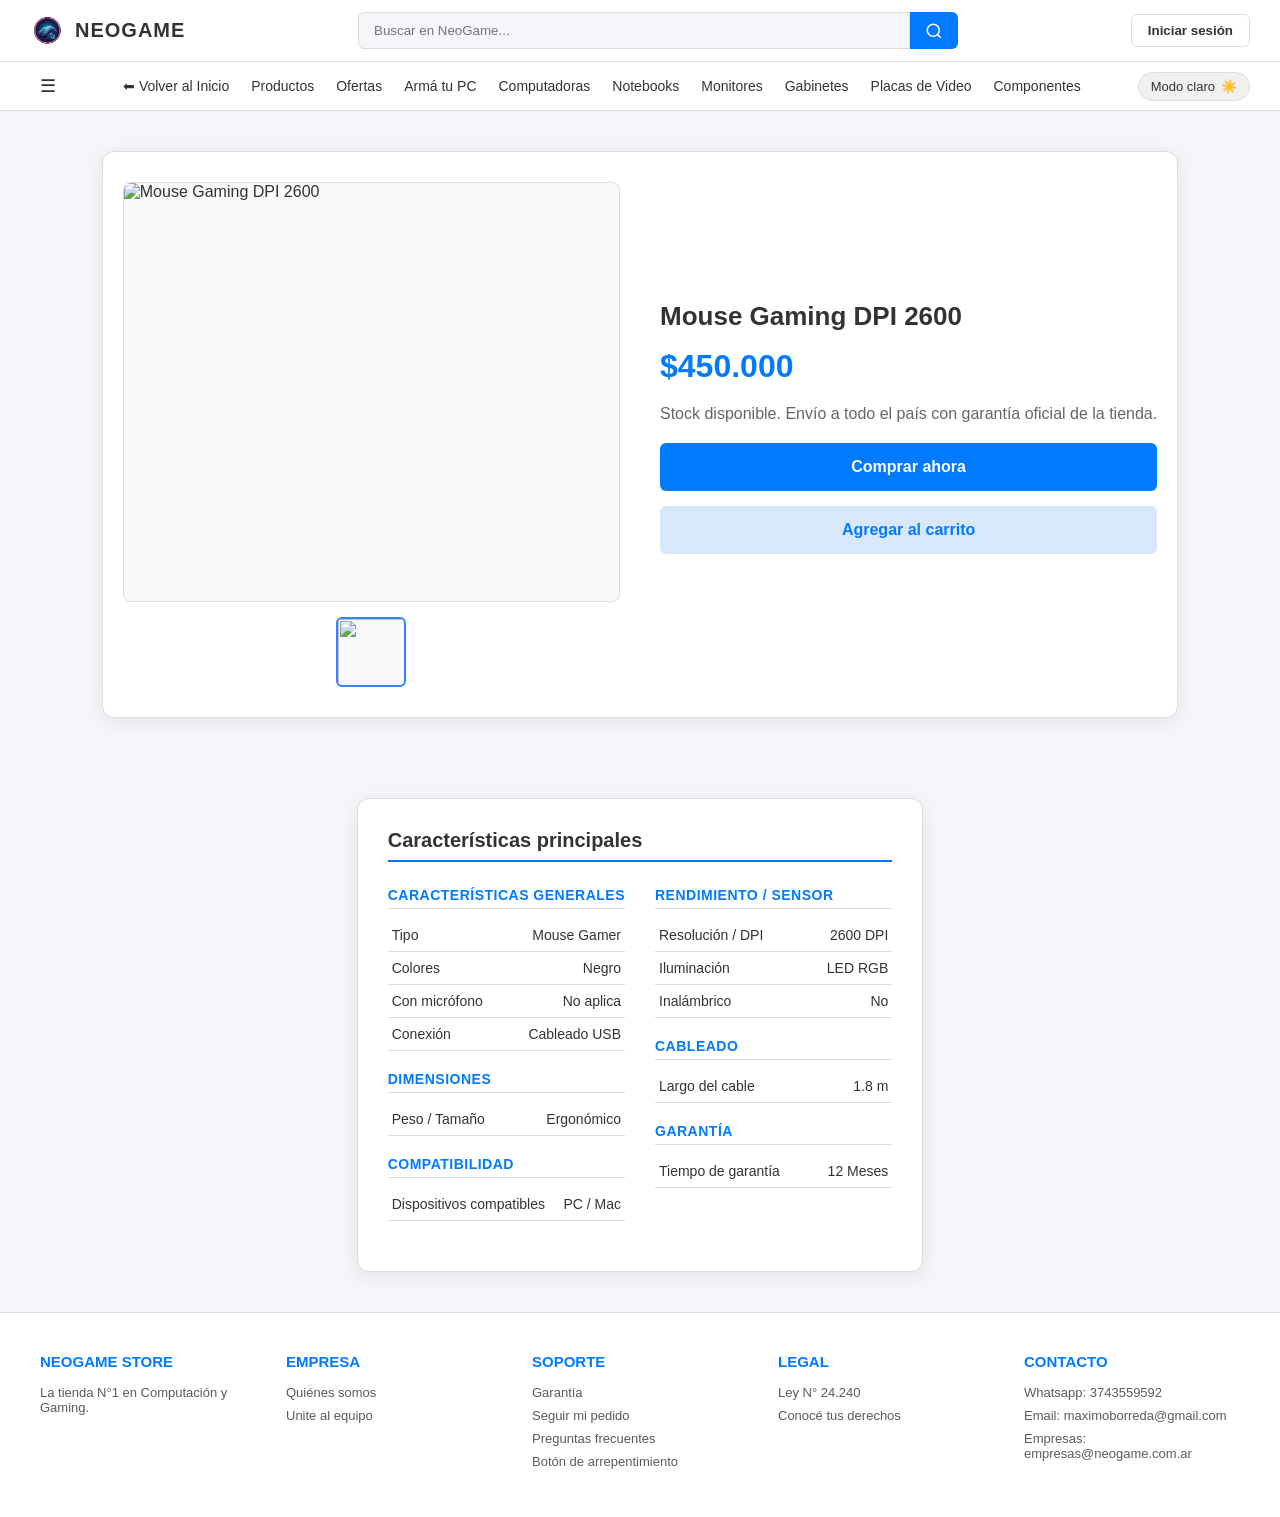
==== commit 7c61e4f7: "Update producto.html" ====
--- a/html/producto.html
+++ b/html/producto.html
@@ -5,7 +5,7 @@
     <meta name="viewport" content="width=device-width, initial-scale=1.0">
     <title id="page-title">Detalle del Producto - NeoGame Store</title>
     <link rel="stylesheet" href="../estilo (css)/style.css">
-    <link rel="icon" type="image/png" href="../imagenes/Icono/Icono Web.png">
+    <link rel="icon" type="image/png" href="../imagenes/Icono/IconoWeb.png">
     <style>
         .nav-fila-inferior {
             display: flex;
@@ -366,7 +366,7 @@
     <nav class="navbar">
         <div class="nav-fila-superior">
             <a href="../index.html" class="logo-container" style="text-decoration: none;">
-                <img src="../imagenes/icono/iconoweb.png" alt="Logo NeoGame" class="logo-img">
+                <img src="../imagenes/Icono/IconoWeb.png" alt="Logo NeoGame" class="logo-img">
                 <span class="logo-marca">NEOGAME</span>
             </a>
             <div class="buscador-container">
@@ -476,7 +476,6 @@
             <div class="footer-col brand">
                 <h3>NEOGAME STORE</h3>
                 <p>La tienda N°1 en Computación y Gaming.</p>
-                <div class="sociales">FB IG LI TK YT</div>
             </div>
             <div class="footer-col">
                 <h3>EMPRESA</h3>
@@ -586,133 +585,133 @@
             5: {
                 nombre: 'Kit Periféricos Gamer (Teclado, Mouse y Auriculares)',
                 precio: '$95.000',
-                imagen: '../imagenes/productos/KitPerifericos.jfif',
+                imagen: '../imagenes/Productos/KitPerifericos.jfif',
                 tipo: 'Kit Completo', color: 'Negro / RGB', mic: 'Sí (Incorporado)', conexion: 'Cableado USB',
                 tamano: 'Estándar', compatibilidad: 'PC / Consolas', dpi: 'Hasta 7200 DPI', iluminacion: 'RGB configurable', wireless: 'No', cable: '1.8 m'
             },
             6: {
                 nombre: 'Mouse Gamer Razer Pro',
                 precio: '$52.000',
-                imagen: '../imagenes/productos/MouseGamerRazenPro.jfif',
+                imagen: '../imagenes/Productos/MouseGamerRazenPro.jfif',
                 tipo: 'Mouse Óptico', color: 'Negro', mic: 'No aplica', conexion: 'Cableado Speedflex',
                 tamano: 'Ergonómico Mediano', compatibilidad: 'PC / Mac', dpi: '20,000 DPI (Focus+)', iluminacion: 'Razer Chroma RGB', wireless: 'No', cable: '2.1 m'
             },
             7: {
                 nombre: 'Mouse Inalámbrico Redragon',
                 precio: '$41.000',
-                imagen: '../imagenes/productos/RedDragonMouseInalambrico.jfif',
+                imagen: '../imagenes/Productos/RedDragonMouseInalambrico.jfif',
                 tipo: 'Mouse Inalámbrico', color: 'Negro / Gris', mic: 'No aplica', conexion: 'Inalámbrico 2.4GHz / BT',
                 tamano: 'Compacto Ergonómico', compatibilidad: 'PC / Notebook', dpi: 'Hasta 10000 DPI', iluminacion: 'LED sutil', wireless: 'Sí (Dual Mode)', cable: 'Recargable USB-C'
             },
             8: {
                 nombre: 'GIGABYTE GeForce RTX 4090',
                 precio: '$1.850.000',
-                imagen: '../imagenes/productos/GIGABYTEGeForceRTX4090.jfif',
+                imagen: '../imagenes/Productos/GIGABYTEGeForceRTX4090.jfif',
                 tipo: 'Placa de Video (GPU)', color: 'Negro / Gris Industrial', mic: 'No aplica', conexion: 'PCI Express 4.0',
                 tamano: 'Triple Slot (High-End)', compatibilidad: 'PC Gamer / Estación de Trabajo', dpi: 'N/A', iluminacion: 'RGB Fusion', wireless: 'No', cable: 'N/A'
             },
             9: {
                 nombre: 'Procesador AMD RYZEN 5 AM4',
                 precio: '$210.000',
-                imagen: '../imagenes/productos/ProcesadorAMDRYZEN5AM4.jfif',
+                imagen: '../imagenes/Productos/ProcesadorAMDRYZEN5AM4.jfif',
                 tipo: 'Microprocesador (CPU)', color: 'Plateado / Verde', mic: 'No aplica', conexion: 'Socket AM4',
                 tamano: 'Estándar CPU', compatibilidad: 'Motherboards Serie A, B y X (AM4)', dpi: 'N/A', iluminacion: 'No posee', wireless: 'No', cable: 'N/A'
             },
             10: {
                 nombre: 'Procesador Intel Core i5',
                 precio: '$195.000',
-                imagen: '../imagenes/productos/procesadorintel.jfif',
+                imagen: '../imagenes/Productos/procesadorintel.jfif',
                 tipo: 'Microprocesador (CPU)', color: 'Plateado / Azul', mic: 'No aplica', conexion: 'LGA 1700 / Compatible',
                 tamano: 'Estándar CPU', compatibilidad: 'Motherboards Intel Series 600/700', dpi: 'N/A', iluminacion: 'No posee', wireless: 'No', cable: 'N/A'
             },
             11: {
                 nombre: 'Disco Sólido SSD Maxell 240 GB',
                 precio: '$32.000',
-                imagen: '../imagenes/productos/MaxellDiscosolido240GB.jfif',
+                imagen: '../imagenes/Productos/MaxellDiscosolido240GB.jfif',
                 tipo: 'Almacenamiento SSD SATA', color: 'Negro', mic: 'No aplica', conexion: 'SATA III 6Gb/s',
                 tamano: '2.5 pulgadas', compatibilidad: 'PC / Notebook', dpi: 'Hasta 500 MB/s Lectura', iluminacion: 'No posee', wireless: 'No', cable: 'N/A'
             },
             12: {
                 nombre: 'Memoria RAM DDR4 16 GB (2x8 GB) Kingston Fury',
                 precio: '$78.000',
-                imagen: '../imagenes/productos/MemoriaRamDDR416GB(2x8GB).jfif',
+                imagen: '../imagenes/Productos/MemoriaRamDDR416GB(2x8GB).jfif',
                 tipo: 'Memoria RAM Desktop', color: 'Negro con Disipador', mic: 'No aplica', conexion: '288-pin DIMM DDR4',
                 tamano: 'DIMM Estándar', compatibilidad: 'Motherboards DDR4', dpi: '3200 MHz', iluminacion: 'No posee', wireless: 'No', cable: 'N/A'
             },
             13: {
                 nombre: 'Disco Sólido SSD GoldenFir 1 TB',
                 precio: '$85.000',
-                imagen: '../imagenes/productos/GoldenFirDiscosolido1TB.jfif',
+                imagen: '../imagenes/Productos/GoldenFirDiscosolido1TB.jfif',
                 tipo: 'Almacenamiento SSD SATA', color: 'Negro', mic: 'No aplica', conexion: 'SATA III 6Gb/s',
                 tamano: '2.5 pulgadas', compatibilidad: 'PC / Notebook', dpi: 'Hasta 550 MB/s Lectura', iluminacion: 'No posee', wireless: 'No', cable: 'N/A'
             },
             14: {
                 nombre: 'Computadora Gamer Iluminación Azul',
                 precio: '$1.200.000',
-                imagen: '../imagenes/productos/ComputadoraGameriluminaciónazul.jfif',
+                imagen: '../imagenes/Productos/ComputadoraGameriluminaciónazul.jfif',
                 tipo: 'PC de Escritorio Armada', color: 'Negro / Azul', mic: 'Depende de periféricos', conexion: 'Wi-Fi / Ethernet / USB',
                 tamano: 'Gabinete Mid-Tower', compatibilidad: 'Gaming / Edición', dpi: 'N/A', iluminacion: 'Coolers con iluminación Azul', wireless: 'Opcional', cable: 'Incluido'
             },
             15: {
                 nombre: 'Monitor Full HD Black NEOVO',
                 precio: '$230.000',
-                imagen: '../imagenes/productos/MonitorFullHDblackNEOVO.jfif',
+                imagen: '../imagenes/Productos/MonitorFullHDblackNEOVO.jfif',
                 tipo: 'Monitor LED', color: 'Negro Mate', mic: 'No aplica', conexion: 'HDMI / VGA',
                 tamano: '24 pulgadas Full HD', compatibilidad: 'PC / Notebook / Consolas', dpi: '1920x1080 (Full HD)', iluminacion: 'No posee', wireless: 'No', cable: 'HDMI incluido'
             },
             16: {
                 nombre: 'Placa Madre Gigabyte B760M LGA Micro-ATX',
                 precio: '$160.000',
-                imagen: '../imagenes/productos/PlacaMadreGigabyteB760MLGAMicroATX.jfif',
+                imagen: '../imagenes/Productos/PlacaMadreGigabyteB760MLGAMicroATX.jfif',
                 tipo: 'Placa Madre (Motherboard)', color: 'Negro / Gris', mic: 'No aplica', conexion: 'LGA 1700 / Micro-ATX',
                 tamano: 'Micro-ATX', compatibilidad: 'Intel Core de 12ª, 13ª y 14ª Gen', dpi: 'N/A', iluminacion: 'Soporte RGB Fusion', wireless: 'No', cable: 'N/A'
             },
             17: {
                 nombre: 'Silla de Trabajo Morado con Iluminación',
                 precio: '$190.000',
-                imagen: '../imagenes/productos/silladetrabajomoradoconiluminación.jfif',
+                imagen: '../imagenes/Productos/silladetrabajomoradoconiluminación.jfif',
                 tipo: 'Silla Gamer con LED', color: 'Negro / Morado', mic: 'No aplica', conexion: 'USB (Iluminación)',
                 tamano: 'Ergonómica Reclinable', compatibilidad: 'Universal', dpi: 'N/A', iluminacion: 'Iluminación LED Morada', wireless: 'No', cable: 'USB incluido'
             },
             18: {
                 nombre: 'Silla de Trabajo Roja',
                 precio: '$175.000',
-                imagen: '../imagenes/productos/silladetrabajoroja.jfif',
+                imagen: '../imagenes/Productos/silladetrabajoroja.jfif',
                 tipo: 'Silla Gamer / Oficina', color: 'Negro / Rojo', mic: 'No aplica', conexion: 'No aplica',
                 tamano: 'Ergonómica Ajustable', compatibilidad: 'Universal', dpi: 'N/A', iluminacion: 'No posee', wireless: 'No', cable: 'N/A'
             },
             19: {
                 nombre: 'Placa de Video ASUS PRIME RX 9070 XT AMD Radeon, 16GB',
                 precio: '$1.450.000',
-                imagen: '../imagenes/productos/placa-rx9070xt.jfif',
+                imagen: '../imagenes/Productos/placa-rx9070xt.jfif',
                 tipo: 'Placa de Video (GPU)', color: 'Negro / Blanco', mic: 'No aplica', conexion: 'PCI Express 4.0',
                 tamano: 'Triple Slot', compatibilidad: 'PC Gamer Avanzada', dpi: 'N/A', iluminacion: 'AURA Sync RGB', wireless: 'No', cable: 'N/A'
             },
             20: {
                 nombre: 'Gabinete Gamer CYBERPOWER c/ RGB',
                 precio: '$135.000',
-                imagen: '../imagenes/productos/ComputadoraCYBERPOWER.jfif',
+                imagen: '../imagenes/Productos/ComputadoraCYBERPOWER.jfif',
                 tipo: 'Gabinete Gamer ATX', color: 'Negro', mic: 'No aplica', conexion: 'USB 3.0 / Audio HD',
                 tamano: 'Mid Tower Gamer', compatibilidad: 'ATX / Micro-ATX / ITX', dpi: 'N/A', iluminacion: 'ARGB Controllable', wireless: 'No', cable: 'N/A'
             },
             21: {
                 nombre: 'Gabinete mini-ATX',
                 precio: '$75.000',
-                imagen: '../imagenes/productos/Gabinetemini-ATX.jfif',
+                imagen: '../imagenes/Productos/Gabinetemini-ATX.jfif',
                 tipo: 'Gabinete Mini Tower', color: 'Negro', mic: 'No aplica', conexion: 'USB 3.0 / USB 2.0',
                 tamano: 'Mini Tower / Micro-ATX', compatibilidad: 'Micro-ATX / Mini-ITX', dpi: 'N/A', iluminacion: 'No posee', wireless: 'No', cable: 'N/A'
             },
             22: {
                 nombre: 'Kit Computadora + Monitor y Periféricos',
                 precio: '$350.000',
-                imagen: '../imagenes/productos/Kitpccompleta.jfif',
+                imagen: '../imagenes/Productos/Kitpccompleta.jfif',
                 tipo: 'Combo PC Completa', color: 'Negro', mic: 'Sí (En auriculares)', conexion: 'HDMI / USB / Ethernet',
                 tamano: 'Set Completo Escritorio', compatibilidad: 'Oficina / Estudio / Hogar', dpi: '1600 DPI', iluminacion: 'LED Básico', wireless: 'No', cable: 'Cables de alimentación incluidos'
             },
             23: {
                 nombre: 'Notebook Lenovo Slim (Intel Core i7)',
                 precio: '$650.000',
-                imagen: '../imagenes/productos/LenovoSlimconIntelCorei7.jfif',
+                imagen: '../imagenes/Productos/LenovoSlimconIntelCorei7.jfif',
                 tipo: 'Notebook Ultramóvil', color: 'Gris Plata', mic: 'Sí (Micrófono estéreo)', conexion: 'Wi-Fi 6 / Bluetooth 5.1 / USB-C',
                 tamano: '14" FHD IPS', compatibilidad: 'Windows 11 Home', dpi: 'N/A', iluminacion: 'Teclado Retroiluminado White LED', wireless: 'Sí', cable: 'Cargador tipo C de 65W'
             }
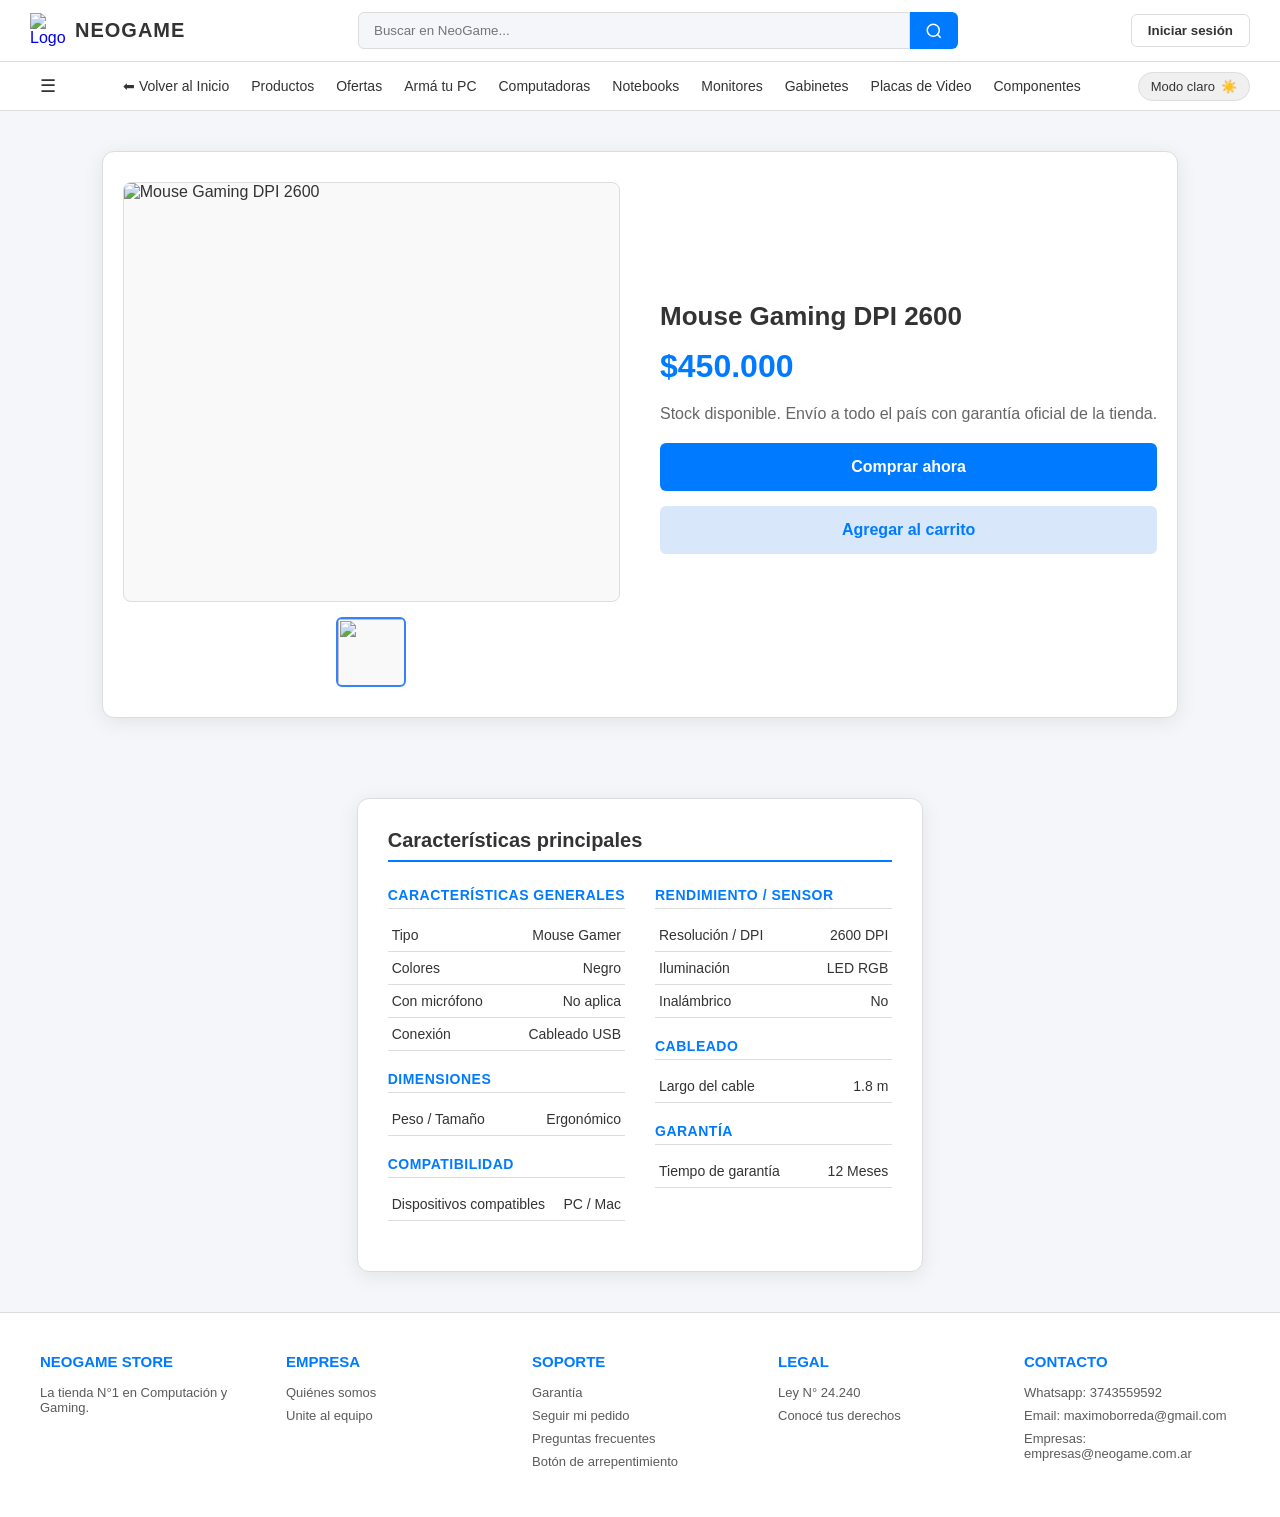
==== commit 1474eb15: "Update producto.html" ====
--- a/html/producto.html
+++ b/html/producto.html
@@ -5,7 +5,7 @@
     <meta name="viewport" content="width=device-width, initial-scale=1.0">
     <title id="page-title">Detalle del Producto - NeoGame Store</title>
     <link rel="stylesheet" href="../estilo (css)/style.css">
-    <link rel="icon" type="image/png" href="../imagenes/Icono/IconoWeb.png">
+    <link rel="icon" type="image/png" href="../imagenes/icono/iconoweb.png">
     <style>
         .nav-fila-inferior {
             display: flex;
@@ -366,7 +366,7 @@
     <nav class="navbar">
         <div class="nav-fila-superior">
             <a href="../index.html" class="logo-container" style="text-decoration: none;">
-                <img src="../imagenes/Icono/IconoWeb.png" alt="Logo NeoGame" class="logo-img">
+                <img src="../imagenes/icono/iconoweb.png" alt="Logo NeoGame" class="logo-img">
                 <span class="logo-marca">NEOGAME</span>
             </a>
             <div class="buscador-container">
@@ -552,7 +552,7 @@
             });
         });
 
-        // BASE DE DATOS DE PRODUCTOS (Rutas actualizadas con minúsculas ../imagenes/)
+        // BASE DE DATOS DE PRODUCTOS
         const productosData = {
             1: {
                 nombre: 'Mouse Gaming DPI 2600',
@@ -585,133 +585,133 @@
             5: {
                 nombre: 'Kit Periféricos Gamer (Teclado, Mouse y Auriculares)',
                 precio: '$95.000',
-                imagen: '../imagenes/Productos/KitPerifericos.jfif',
+                imagen: '../imagenes/productos/KitPerifericos.jfif',
                 tipo: 'Kit Completo', color: 'Negro / RGB', mic: 'Sí (Incorporado)', conexion: 'Cableado USB',
                 tamano: 'Estándar', compatibilidad: 'PC / Consolas', dpi: 'Hasta 7200 DPI', iluminacion: 'RGB configurable', wireless: 'No', cable: '1.8 m'
             },
             6: {
                 nombre: 'Mouse Gamer Razer Pro',
                 precio: '$52.000',
-                imagen: '../imagenes/Productos/MouseGamerRazenPro.jfif',
+                imagen: '../imagenes/productos/MouseGamerRazenPro.jfif',
                 tipo: 'Mouse Óptico', color: 'Negro', mic: 'No aplica', conexion: 'Cableado Speedflex',
                 tamano: 'Ergonómico Mediano', compatibilidad: 'PC / Mac', dpi: '20,000 DPI (Focus+)', iluminacion: 'Razer Chroma RGB', wireless: 'No', cable: '2.1 m'
             },
             7: {
                 nombre: 'Mouse Inalámbrico Redragon',
                 precio: '$41.000',
-                imagen: '../imagenes/Productos/RedDragonMouseInalambrico.jfif',
+                imagen: '../imagenes/productos/RedDragonMouseInalambrico.jfif',
                 tipo: 'Mouse Inalámbrico', color: 'Negro / Gris', mic: 'No aplica', conexion: 'Inalámbrico 2.4GHz / BT',
                 tamano: 'Compacto Ergonómico', compatibilidad: 'PC / Notebook', dpi: 'Hasta 10000 DPI', iluminacion: 'LED sutil', wireless: 'Sí (Dual Mode)', cable: 'Recargable USB-C'
             },
             8: {
                 nombre: 'GIGABYTE GeForce RTX 4090',
                 precio: '$1.850.000',
-                imagen: '../imagenes/Productos/GIGABYTEGeForceRTX4090.jfif',
+                imagen: '../imagenes/productos/GIGABYTEGeForceRTX4090.jfif',
                 tipo: 'Placa de Video (GPU)', color: 'Negro / Gris Industrial', mic: 'No aplica', conexion: 'PCI Express 4.0',
                 tamano: 'Triple Slot (High-End)', compatibilidad: 'PC Gamer / Estación de Trabajo', dpi: 'N/A', iluminacion: 'RGB Fusion', wireless: 'No', cable: 'N/A'
             },
             9: {
                 nombre: 'Procesador AMD RYZEN 5 AM4',
                 precio: '$210.000',
-                imagen: '../imagenes/Productos/ProcesadorAMDRYZEN5AM4.jfif',
+                imagen: '../imagenes/productos/ProcesadorAMDRYZEN5AM4.jfif',
                 tipo: 'Microprocesador (CPU)', color: 'Plateado / Verde', mic: 'No aplica', conexion: 'Socket AM4',
                 tamano: 'Estándar CPU', compatibilidad: 'Motherboards Serie A, B y X (AM4)', dpi: 'N/A', iluminacion: 'No posee', wireless: 'No', cable: 'N/A'
             },
             10: {
                 nombre: 'Procesador Intel Core i5',
                 precio: '$195.000',
-                imagen: '../imagenes/Productos/procesadorintel.jfif',
+                imagen: '../imagenes/productos/procesadorintel.jfif',
                 tipo: 'Microprocesador (CPU)', color: 'Plateado / Azul', mic: 'No aplica', conexion: 'LGA 1700 / Compatible',
                 tamano: 'Estándar CPU', compatibilidad: 'Motherboards Intel Series 600/700', dpi: 'N/A', iluminacion: 'No posee', wireless: 'No', cable: 'N/A'
             },
             11: {
                 nombre: 'Disco Sólido SSD Maxell 240 GB',
                 precio: '$32.000',
-                imagen: '../imagenes/Productos/MaxellDiscosolido240GB.jfif',
+                imagen: '../imagenes/productos/MaxellDiscosolido240GB.jfif',
                 tipo: 'Almacenamiento SSD SATA', color: 'Negro', mic: 'No aplica', conexion: 'SATA III 6Gb/s',
                 tamano: '2.5 pulgadas', compatibilidad: 'PC / Notebook', dpi: 'Hasta 500 MB/s Lectura', iluminacion: 'No posee', wireless: 'No', cable: 'N/A'
             },
             12: {
                 nombre: 'Memoria RAM DDR4 16 GB (2x8 GB) Kingston Fury',
                 precio: '$78.000',
-                imagen: '../imagenes/Productos/MemoriaRamDDR416GB(2x8GB).jfif',
+                imagen: '../imagenes/productos/MemoriaRamDDR416GB(2x8GB).jfif',
                 tipo: 'Memoria RAM Desktop', color: 'Negro con Disipador', mic: 'No aplica', conexion: '288-pin DIMM DDR4',
                 tamano: 'DIMM Estándar', compatibilidad: 'Motherboards DDR4', dpi: '3200 MHz', iluminacion: 'No posee', wireless: 'No', cable: 'N/A'
             },
             13: {
                 nombre: 'Disco Sólido SSD GoldenFir 1 TB',
                 precio: '$85.000',
-                imagen: '../imagenes/Productos/GoldenFirDiscosolido1TB.jfif',
+                imagen: '../imagenes/productos/GoldenFirDiscosolido1TB.jfif',
                 tipo: 'Almacenamiento SSD SATA', color: 'Negro', mic: 'No aplica', conexion: 'SATA III 6Gb/s',
                 tamano: '2.5 pulgadas', compatibilidad: 'PC / Notebook', dpi: 'Hasta 550 MB/s Lectura', iluminacion: 'No posee', wireless: 'No', cable: 'N/A'
             },
             14: {
                 nombre: 'Computadora Gamer Iluminación Azul',
                 precio: '$1.200.000',
-                imagen: '../imagenes/Productos/ComputadoraGameriluminaciónazul.jfif',
+                imagen: '../imagenes/productos/ComputadoraGameriluminaciónazul.jfif',
                 tipo: 'PC de Escritorio Armada', color: 'Negro / Azul', mic: 'Depende de periféricos', conexion: 'Wi-Fi / Ethernet / USB',
                 tamano: 'Gabinete Mid-Tower', compatibilidad: 'Gaming / Edición', dpi: 'N/A', iluminacion: 'Coolers con iluminación Azul', wireless: 'Opcional', cable: 'Incluido'
             },
             15: {
                 nombre: 'Monitor Full HD Black NEOVO',
                 precio: '$230.000',
-                imagen: '../imagenes/Productos/MonitorFullHDblackNEOVO.jfif',
+                imagen: '../imagenes/productos/MonitorFullHDblackNEOVO.jfif',
                 tipo: 'Monitor LED', color: 'Negro Mate', mic: 'No aplica', conexion: 'HDMI / VGA',
                 tamano: '24 pulgadas Full HD', compatibilidad: 'PC / Notebook / Consolas', dpi: '1920x1080 (Full HD)', iluminacion: 'No posee', wireless: 'No', cable: 'HDMI incluido'
             },
             16: {
                 nombre: 'Placa Madre Gigabyte B760M LGA Micro-ATX',
                 precio: '$160.000',
-                imagen: '../imagenes/Productos/PlacaMadreGigabyteB760MLGAMicroATX.jfif',
+                imagen: '../imagenes/productos/PlacaMadreGigabyteB760MLGAMicroATX.jfif',
                 tipo: 'Placa Madre (Motherboard)', color: 'Negro / Gris', mic: 'No aplica', conexion: 'LGA 1700 / Micro-ATX',
                 tamano: 'Micro-ATX', compatibilidad: 'Intel Core de 12ª, 13ª y 14ª Gen', dpi: 'N/A', iluminacion: 'Soporte RGB Fusion', wireless: 'No', cable: 'N/A'
             },
             17: {
                 nombre: 'Silla de Trabajo Morado con Iluminación',
                 precio: '$190.000',
-                imagen: '../imagenes/Productos/silladetrabajomoradoconiluminación.jfif',
+                imagen: '../imagenes/productos/silladetrabajomoradoconiluminación.jfif',
                 tipo: 'Silla Gamer con LED', color: 'Negro / Morado', mic: 'No aplica', conexion: 'USB (Iluminación)',
                 tamano: 'Ergonómica Reclinable', compatibilidad: 'Universal', dpi: 'N/A', iluminacion: 'Iluminación LED Morada', wireless: 'No', cable: 'USB incluido'
             },
             18: {
                 nombre: 'Silla de Trabajo Roja',
                 precio: '$175.000',
-                imagen: '../imagenes/Productos/silladetrabajoroja.jfif',
+                imagen: '../imagenes/productos/silladetrabajoroja.jfif',
                 tipo: 'Silla Gamer / Oficina', color: 'Negro / Rojo', mic: 'No aplica', conexion: 'No aplica',
                 tamano: 'Ergonómica Ajustable', compatibilidad: 'Universal', dpi: 'N/A', iluminacion: 'No posee', wireless: 'No', cable: 'N/A'
             },
             19: {
                 nombre: 'Placa de Video ASUS PRIME RX 9070 XT AMD Radeon, 16GB',
                 precio: '$1.450.000',
-                imagen: '../imagenes/Productos/placa-rx9070xt.jfif',
+                imagen: '../imagenes/productos/placa-rx9070xt.jfif',
                 tipo: 'Placa de Video (GPU)', color: 'Negro / Blanco', mic: 'No aplica', conexion: 'PCI Express 4.0',
                 tamano: 'Triple Slot', compatibilidad: 'PC Gamer Avanzada', dpi: 'N/A', iluminacion: 'AURA Sync RGB', wireless: 'No', cable: 'N/A'
             },
             20: {
                 nombre: 'Gabinete Gamer CYBERPOWER c/ RGB',
                 precio: '$135.000',
-                imagen: '../imagenes/Productos/ComputadoraCYBERPOWER.jfif',
+                imagen: '../imagenes/productos/ComputadoraCYBERPOWER.jfif',
                 tipo: 'Gabinete Gamer ATX', color: 'Negro', mic: 'No aplica', conexion: 'USB 3.0 / Audio HD',
                 tamano: 'Mid Tower Gamer', compatibilidad: 'ATX / Micro-ATX / ITX', dpi: 'N/A', iluminacion: 'ARGB Controllable', wireless: 'No', cable: 'N/A'
             },
             21: {
                 nombre: 'Gabinete mini-ATX',
                 precio: '$75.000',
-                imagen: '../imagenes/Productos/Gabinetemini-ATX.jfif',
+                imagen: '../imagenes/productos/Gabinetemini-ATX.jfif',
                 tipo: 'Gabinete Mini Tower', color: 'Negro', mic: 'No aplica', conexion: 'USB 3.0 / USB 2.0',
                 tamano: 'Mini Tower / Micro-ATX', compatibilidad: 'Micro-ATX / Mini-ITX', dpi: 'N/A', iluminacion: 'No posee', wireless: 'No', cable: 'N/A'
             },
             22: {
                 nombre: 'Kit Computadora + Monitor y Periféricos',
                 precio: '$350.000',
-                imagen: '../imagenes/Productos/Kitpccompleta.jfif',
+                imagen: '../imagenes/productos/Kitpccompleta.jfif',
                 tipo: 'Combo PC Completa', color: 'Negro', mic: 'Sí (En auriculares)', conexion: 'HDMI / USB / Ethernet',
                 tamano: 'Set Completo Escritorio', compatibilidad: 'Oficina / Estudio / Hogar', dpi: '1600 DPI', iluminacion: 'LED Básico', wireless: 'No', cable: 'Cables de alimentación incluidos'
             },
             23: {
                 nombre: 'Notebook Lenovo Slim (Intel Core i7)',
                 precio: '$650.000',
-                imagen: '../imagenes/Productos/LenovoSlimconIntelCorei7.jfif',
+                imagen: '../imagenes/productos/LenovoSlimconIntelCorei7.jfif',
                 tipo: 'Notebook Ultramóvil', color: 'Gris Plata', mic: 'Sí (Micrófono estéreo)', conexion: 'Wi-Fi 6 / Bluetooth 5.1 / USB-C',
                 tamano: '14" FHD IPS', compatibilidad: 'Windows 11 Home', dpi: 'N/A', iluminacion: 'Teclado Retroiluminado White LED', wireless: 'Sí', cable: 'Cargador tipo C de 65W'
             }
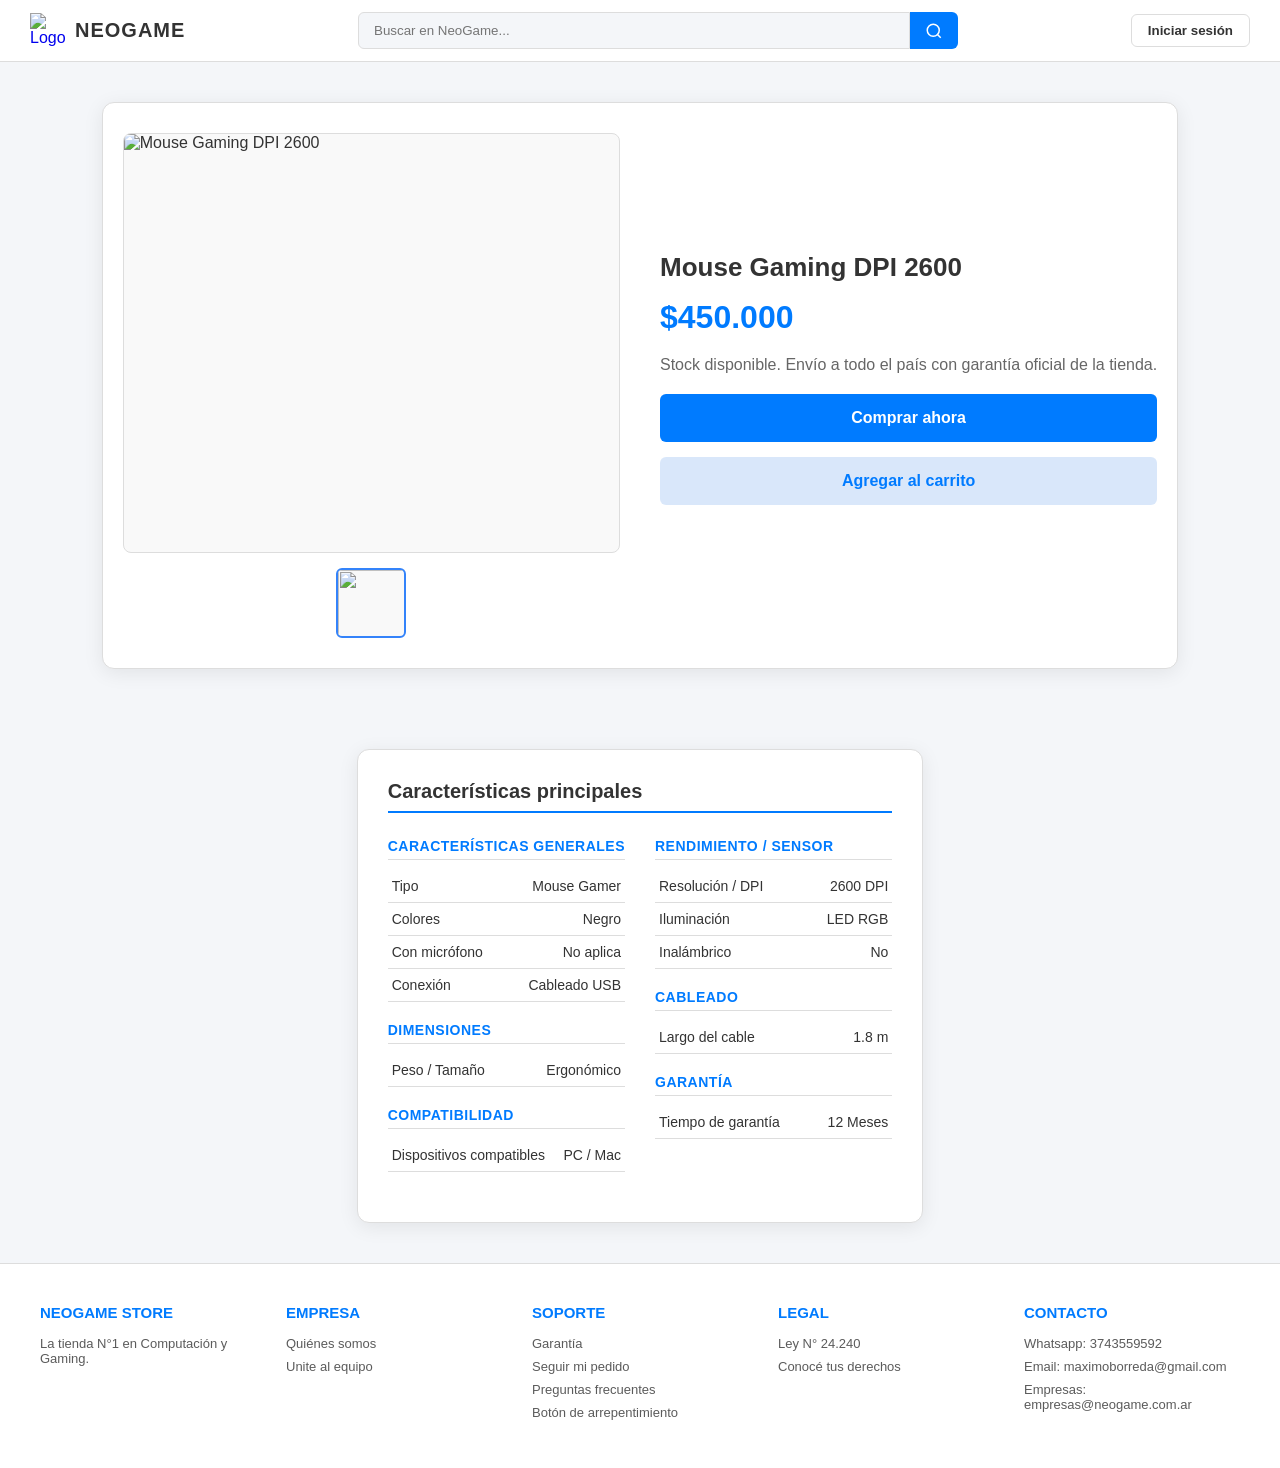
==== commit 10632ce4: "Update producto.html" ====
--- a/html/producto.html
+++ b/html/producto.html
@@ -379,33 +379,7 @@
                 <button id="btn-iniciar-sesion" class="btn-iniciar-sesion">Iniciar sesión</button>
             </div>
         </div>
-
-        <div class="nav-fila-inferior">
-            <div class="nav-izquierda-prod">
-                <button id="btn-productos" class="btn-tres-barras" aria-label="Menú de productos">&#9776;</button>
-            </div>
-            <div class="nav-centro-links">
-                <a href="../index.html" class="nav-link">⬅ Volver al Inicio</a>
-                <a href="../index.html?cat=todos" class="nav-link">Productos</a>
-                <a href="../index.html?cat=ofertas" class="nav-link">Ofertas</a>
-                <a href="../index.html?seccion=armartupc" class="nav-link btn-armar">Armá tu PC</a>
-                <a href="../index.html?cat=computadoras" class="nav-link">Computadoras</a>
-                <a href="../index.html?cat=notebooks" class="nav-link">Notebooks</a>
-                <a href="../index.html?cat=monitores" class="nav-link">Monitores</a>
-                <a href="../index.html?cat=gabinetes" class="nav-link">Gabinetes</a>
-                <a href="../index.html?cat=placas" class="nav-link">Placas de Video</a>
-                <a href="../index.html?cat=componentes" class="nav-link">Componentes</a>
-            </div>
-            <div class="nav-derecha-modo">
-                <button id="btn-modo" class="modo-btn">
-                    <span id="texto-modo">Modo claro</span> 
-                    <span id="icono-modo">☀️</span>
-                </button>
-            </div>
-        </div>
     </nav>
-
-    <!-- Contenido Principal con Miniatura Única Abajo -->
     <main class="detalle-container">
         <div class="galeria-producto">
             <div class="imagen-principal-container">
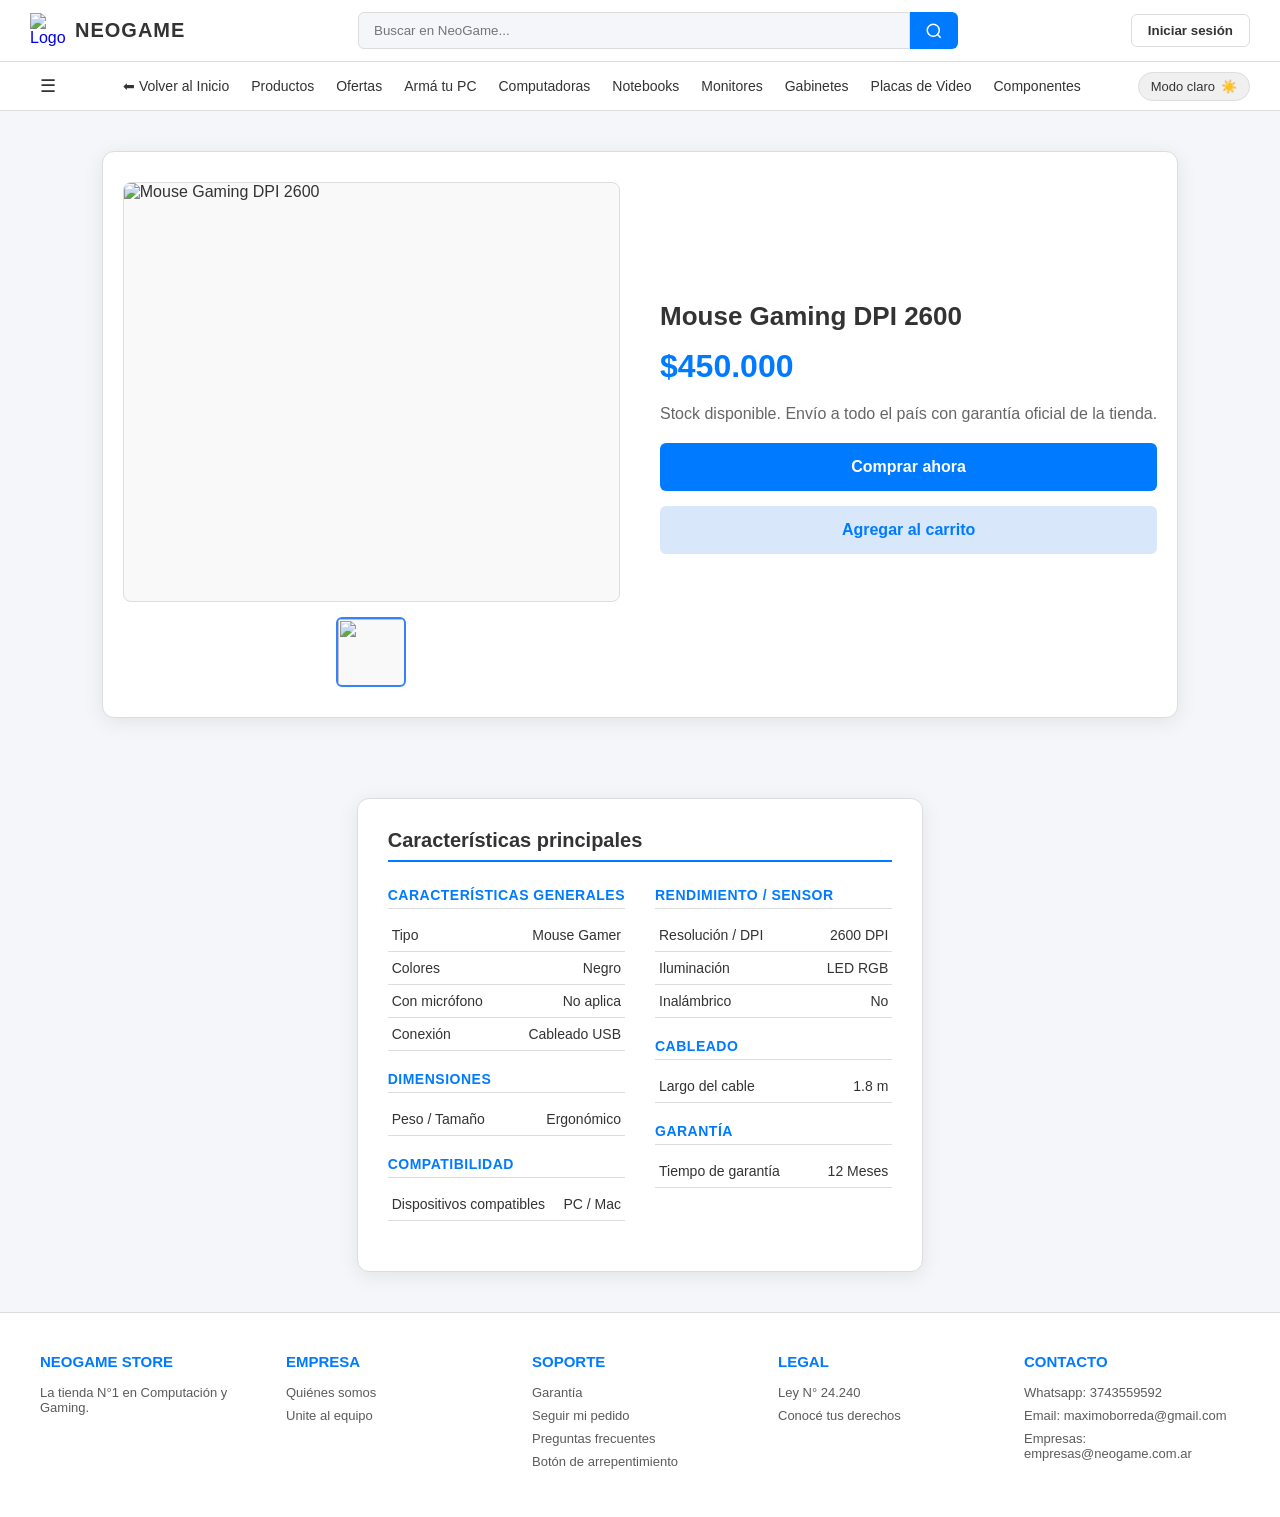
==== commit 05e90f8d: "Update producto.html" ====
--- a/html/producto.html
+++ b/html/producto.html
@@ -379,7 +379,33 @@
                 <button id="btn-iniciar-sesion" class="btn-iniciar-sesion">Iniciar sesión</button>
             </div>
         </div>
+
+        <div class="nav-fila-inferior">
+            <div class="nav-izquierda-prod">
+                <button id="btn-productos" class="btn-tres-barras" aria-label="Menú de productos">&#9776;</button>
+            </div>
+            <div class="nav-centro-links">
+                <a href="../index.html" class="nav-link">⬅ Volver al Inicio</a>
+                <a href="../index.html?cat=todos" class="nav-link">Productos</a>
+                <a href="../index.html?cat=ofertas" class="nav-link">Ofertas</a>
+                <a href="../index.html?seccion=armartupc" class="nav-link btn-armar">Armá tu PC</a>
+                <a href="../index.html?cat=computadoras" class="nav-link">Computadoras</a>
+                <a href="../index.html?cat=notebooks" class="nav-link">Notebooks</a>
+                <a href="../index.html?cat=monitores" class="nav-link">Monitores</a>
+                <a href="../index.html?cat=gabinetes" class="nav-link">Gabinetes</a>
+                <a href="../index.html?cat=placas" class="nav-link">Placas de Video</a>
+                <a href="../index.html?cat=componentes" class="nav-link">Componentes</a>
+            </div>
+            <div class="nav-derecha-modo">
+                <button id="btn-modo" class="modo-btn">
+                    <span id="texto-modo">Modo claro</span> 
+                    <span id="icono-modo">☀️</span>
+                </button>
+            </div>
+        </div>
     </nav>
+
+    <!-- Contenido Principal con Miniatura Única Abajo -->
     <main class="detalle-container">
         <div class="galeria-producto">
             <div class="imagen-principal-container">
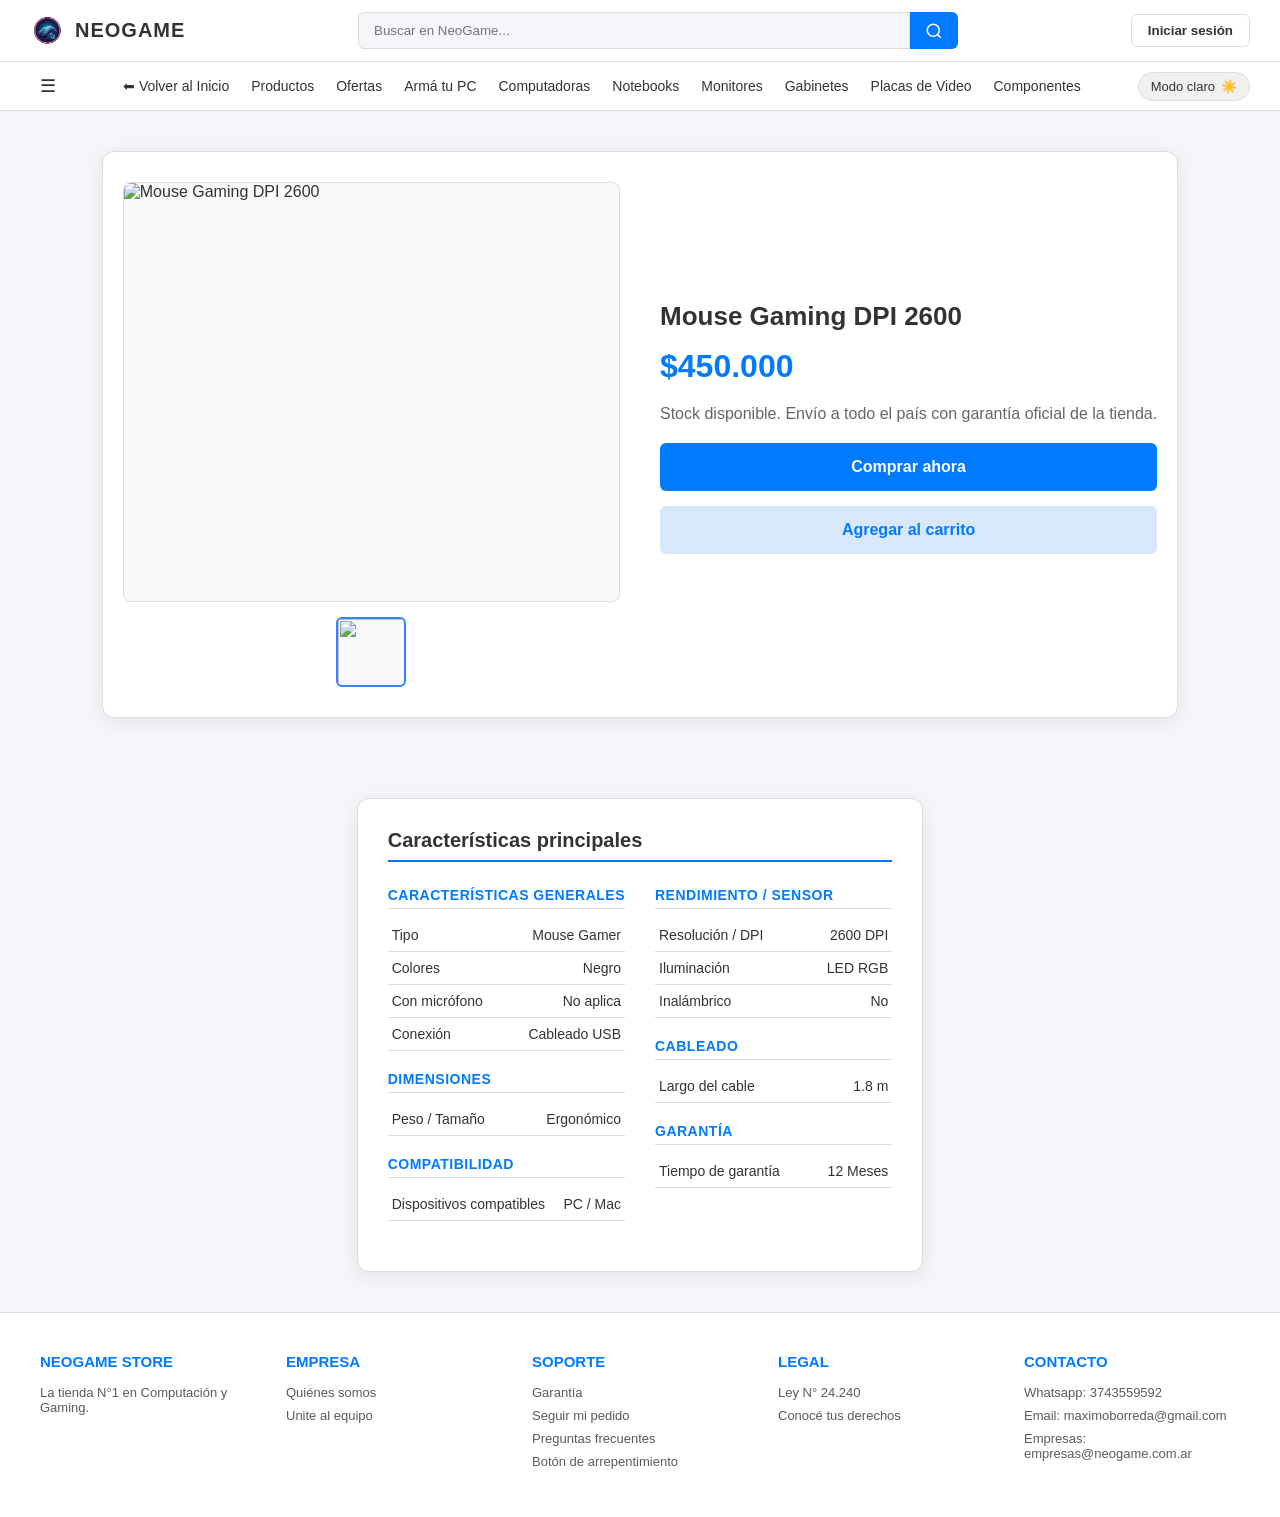
==== commit 911db834: "Update producto.html" ====
--- a/html/producto.html
+++ b/html/producto.html
@@ -5,7 +5,7 @@
     <meta name="viewport" content="width=device-width, initial-scale=1.0">
     <title id="page-title">Detalle del Producto - NeoGame Store</title>
     <link rel="stylesheet" href="../estilo (css)/style.css">
-    <link rel="icon" type="image/png" href="../imagenes/icono/iconoweb.png">
+    <link rel="icon" type="image/png" href="../imagenes/Icono/IconoWeb.png">
     <style>
         .nav-fila-inferior {
             display: flex;
@@ -64,7 +64,6 @@
             border: 1px solid var(--border-color, #dddddd);
         }
 
-        /* Contenedor de la galería */
         .galeria-producto {
             width: 100%;
             max-width: 500px;
@@ -109,7 +108,6 @@
             transform: scale(1.6);
         }
 
-        /* Contenedor de la miniatura única abajo */
         .miniatura-container {
             display: flex;
             gap: 10px;
@@ -366,7 +364,7 @@
     <nav class="navbar">
         <div class="nav-fila-superior">
             <a href="../index.html" class="logo-container" style="text-decoration: none;">
-                <img src="../imagenes/icono/iconoweb.png" alt="Logo NeoGame" class="logo-img">
+                <img src="../imagenes/Icono/IconoWeb.png" alt="Logo NeoGame" class="logo-img">
                 <span class="logo-marca">NEOGAME</span>
             </a>
             <div class="buscador-container">
@@ -405,7 +403,7 @@
         </div>
     </nav>
 
-    <!-- Contenido Principal con Miniatura Única Abajo -->
+    <!-- Contenido Principal -->
     <main class="detalle-container">
         <div class="galeria-producto">
             <div class="imagen-principal-container">
@@ -504,7 +502,6 @@
     </footer>
 
     <script>
-        // MODO OSCURO / CLARO
         const modoGuardado = localStorage.getItem('modoNeoGame') || 'claro';
         const textoModo = document.getElementById('texto-modo');
         const iconoModo = document.getElementById('icono-modo');
@@ -516,7 +513,6 @@
             if(iconoModo) iconoModo.textContent = '🌙';
         }
 
-        // DRAWER LATERAL
         const btnProductos = document.getElementById('btn-productos');
         const drawerMenu = document.getElementById('drawer-menu');
         const drawerOverlay = document.getElementById('drawer-overlay');
@@ -552,7 +548,6 @@
             });
         });
 
-        // BASE DE DATOS DE PRODUCTOS
         const productosData = {
             1: {
                 nombre: 'Mouse Gaming DPI 2600',
@@ -585,144 +580,142 @@
             5: {
                 nombre: 'Kit Periféricos Gamer (Teclado, Mouse y Auriculares)',
                 precio: '$95.000',
-                imagen: '../imagenes/productos/KitPerifericos.jfif',
+                imagen: '../imagenes/Productos/KitPerifericos.jfif',
                 tipo: 'Kit Completo', color: 'Negro / RGB', mic: 'Sí (Incorporado)', conexion: 'Cableado USB',
                 tamano: 'Estándar', compatibilidad: 'PC / Consolas', dpi: 'Hasta 7200 DPI', iluminacion: 'RGB configurable', wireless: 'No', cable: '1.8 m'
             },
             6: {
                 nombre: 'Mouse Gamer Razer Pro',
                 precio: '$52.000',
-                imagen: '../imagenes/productos/MouseGamerRazenPro.jfif',
+                imagen: '../imagenes/Productos/MouseGamerRazenPro.jfif',
                 tipo: 'Mouse Óptico', color: 'Negro', mic: 'No aplica', conexion: 'Cableado Speedflex',
                 tamano: 'Ergonómico Mediano', compatibilidad: 'PC / Mac', dpi: '20,000 DPI (Focus+)', iluminacion: 'Razer Chroma RGB', wireless: 'No', cable: '2.1 m'
             },
             7: {
                 nombre: 'Mouse Inalámbrico Redragon',
                 precio: '$41.000',
-                imagen: '../imagenes/productos/RedDragonMouseInalambrico.jfif',
+                imagen: '../imagenes/Productos/RedDragonMouseInalambrico.jfif',
                 tipo: 'Mouse Inalámbrico', color: 'Negro / Gris', mic: 'No aplica', conexion: 'Inalámbrico 2.4GHz / BT',
                 tamano: 'Compacto Ergonómico', compatibilidad: 'PC / Notebook', dpi: 'Hasta 10000 DPI', iluminacion: 'LED sutil', wireless: 'Sí (Dual Mode)', cable: 'Recargable USB-C'
             },
             8: {
                 nombre: 'GIGABYTE GeForce RTX 4090',
                 precio: '$1.850.000',
-                imagen: '../imagenes/productos/GIGABYTEGeForceRTX4090.jfif',
+                imagen: '../imagenes/Productos/GIGABYTEGeForceRTX4090.jfif',
                 tipo: 'Placa de Video (GPU)', color: 'Negro / Gris Industrial', mic: 'No aplica', conexion: 'PCI Express 4.0',
                 tamano: 'Triple Slot (High-End)', compatibilidad: 'PC Gamer / Estación de Trabajo', dpi: 'N/A', iluminacion: 'RGB Fusion', wireless: 'No', cable: 'N/A'
             },
             9: {
                 nombre: 'Procesador AMD RYZEN 5 AM4',
                 precio: '$210.000',
-                imagen: '../imagenes/productos/ProcesadorAMDRYZEN5AM4.jfif',
+                imagen: '../imagenes/Productos/ProcesadorAMDRYZEN5AM4.jfif',
                 tipo: 'Microprocesador (CPU)', color: 'Plateado / Verde', mic: 'No aplica', conexion: 'Socket AM4',
                 tamano: 'Estándar CPU', compatibilidad: 'Motherboards Serie A, B y X (AM4)', dpi: 'N/A', iluminacion: 'No posee', wireless: 'No', cable: 'N/A'
             },
             10: {
                 nombre: 'Procesador Intel Core i5',
                 precio: '$195.000',
-                imagen: '../imagenes/productos/procesadorintel.jfif',
+                imagen: '../imagenes/Productos/procesadorintel.jfif',
                 tipo: 'Microprocesador (CPU)', color: 'Plateado / Azul', mic: 'No aplica', conexion: 'LGA 1700 / Compatible',
                 tamano: 'Estándar CPU', compatibilidad: 'Motherboards Intel Series 600/700', dpi: 'N/A', iluminacion: 'No posee', wireless: 'No', cable: 'N/A'
             },
             11: {
                 nombre: 'Disco Sólido SSD Maxell 240 GB',
                 precio: '$32.000',
-                imagen: '../imagenes/productos/MaxellDiscosolido240GB.jfif',
+                imagen: '../imagenes/Productos/MaxellDiscosolido240GB.jfif',
                 tipo: 'Almacenamiento SSD SATA', color: 'Negro', mic: 'No aplica', conexion: 'SATA III 6Gb/s',
                 tamano: '2.5 pulgadas', compatibilidad: 'PC / Notebook', dpi: 'Hasta 500 MB/s Lectura', iluminacion: 'No posee', wireless: 'No', cable: 'N/A'
             },
             12: {
                 nombre: 'Memoria RAM DDR4 16 GB (2x8 GB) Kingston Fury',
                 precio: '$78.000',
-                imagen: '../imagenes/productos/MemoriaRamDDR416GB(2x8GB).jfif',
+                imagen: '../imagenes/Productos/MemoriaRamDDR416GB(2x8GB).jfif',
                 tipo: 'Memoria RAM Desktop', color: 'Negro con Disipador', mic: 'No aplica', conexion: '288-pin DIMM DDR4',
                 tamano: 'DIMM Estándar', compatibilidad: 'Motherboards DDR4', dpi: '3200 MHz', iluminacion: 'No posee', wireless: 'No', cable: 'N/A'
             },
             13: {
                 nombre: 'Disco Sólido SSD GoldenFir 1 TB',
                 precio: '$85.000',
-                imagen: '../imagenes/productos/GoldenFirDiscosolido1TB.jfif',
+                imagen: '../imagenes/Productos/GoldenFirDiscosolido1TB.jfif',
                 tipo: 'Almacenamiento SSD SATA', color: 'Negro', mic: 'No aplica', conexion: 'SATA III 6Gb/s',
                 tamano: '2.5 pulgadas', compatibilidad: 'PC / Notebook', dpi: 'Hasta 550 MB/s Lectura', iluminacion: 'No posee', wireless: 'No', cable: 'N/A'
             },
             14: {
                 nombre: 'Computadora Gamer Iluminación Azul',
                 precio: '$1.200.000',
-                imagen: '../imagenes/productos/ComputadoraGameriluminaciónazul.jfif',
+                imagen: '../imagenes/Productos/ComputadoraGameriluminaciónazul.jfif',
                 tipo: 'PC de Escritorio Armada', color: 'Negro / Azul', mic: 'Depende de periféricos', conexion: 'Wi-Fi / Ethernet / USB',
                 tamano: 'Gabinete Mid-Tower', compatibilidad: 'Gaming / Edición', dpi: 'N/A', iluminacion: 'Coolers con iluminación Azul', wireless: 'Opcional', cable: 'Incluido'
             },
             15: {
                 nombre: 'Monitor Full HD Black NEOVO',
                 precio: '$230.000',
-                imagen: '../imagenes/productos/MonitorFullHDblackNEOVO.jfif',
+                imagen: '../imagenes/Productos/MonitorFullHDblackNEOVO.jfif',
                 tipo: 'Monitor LED', color: 'Negro Mate', mic: 'No aplica', conexion: 'HDMI / VGA',
                 tamano: '24 pulgadas Full HD', compatibilidad: 'PC / Notebook / Consolas', dpi: '1920x1080 (Full HD)', iluminacion: 'No posee', wireless: 'No', cable: 'HDMI incluido'
             },
             16: {
                 nombre: 'Placa Madre Gigabyte B760M LGA Micro-ATX',
                 precio: '$160.000',
-                imagen: '../imagenes/productos/PlacaMadreGigabyteB760MLGAMicroATX.jfif',
+                imagen: '../imagenes/Productos/PlacaMadreGigabyteB760MLGAMicroATX.jfif',
                 tipo: 'Placa Madre (Motherboard)', color: 'Negro / Gris', mic: 'No aplica', conexion: 'LGA 1700 / Micro-ATX',
                 tamano: 'Micro-ATX', compatibilidad: 'Intel Core de 12ª, 13ª y 14ª Gen', dpi: 'N/A', iluminacion: 'Soporte RGB Fusion', wireless: 'No', cable: 'N/A'
             },
             17: {
                 nombre: 'Silla de Trabajo Morado con Iluminación',
                 precio: '$190.000',
-                imagen: '../imagenes/productos/silladetrabajomoradoconiluminación.jfif',
+                imagen: '../imagenes/Productos/silladetrabajomoradoconiluminación.jfif',
                 tipo: 'Silla Gamer con LED', color: 'Negro / Morado', mic: 'No aplica', conexion: 'USB (Iluminación)',
                 tamano: 'Ergonómica Reclinable', compatibilidad: 'Universal', dpi: 'N/A', iluminacion: 'Iluminación LED Morada', wireless: 'No', cable: 'USB incluido'
             },
             18: {
                 nombre: 'Silla de Trabajo Roja',
                 precio: '$175.000',
-                imagen: '../imagenes/productos/silladetrabajoroja.jfif',
+                imagen: '../imagenes/Productos/silladetrabajoroja.jfif',
                 tipo: 'Silla Gamer / Oficina', color: 'Negro / Rojo', mic: 'No aplica', conexion: 'No aplica',
                 tamano: 'Ergonómica Ajustable', compatibilidad: 'Universal', dpi: 'N/A', iluminacion: 'No posee', wireless: 'No', cable: 'N/A'
             },
             19: {
                 nombre: 'Placa de Video ASUS PRIME RX 9070 XT AMD Radeon, 16GB',
                 precio: '$1.450.000',
-                imagen: '../imagenes/productos/placa-rx9070xt.jfif',
+                imagen: '../imagenes/Productos/placa-rx9070xt.jfif',
                 tipo: 'Placa de Video (GPU)', color: 'Negro / Blanco', mic: 'No aplica', conexion: 'PCI Express 4.0',
                 tamano: 'Triple Slot', compatibilidad: 'PC Gamer Avanzada', dpi: 'N/A', iluminacion: 'AURA Sync RGB', wireless: 'No', cable: 'N/A'
             },
             20: {
                 nombre: 'Gabinete Gamer CYBERPOWER c/ RGB',
                 precio: '$135.000',
-                imagen: '../imagenes/productos/ComputadoraCYBERPOWER.jfif',
+                imagen: '../imagenes/Productos/ComputadoraCYBERPOWER.jfif',
                 tipo: 'Gabinete Gamer ATX', color: 'Negro', mic: 'No aplica', conexion: 'USB 3.0 / Audio HD',
                 tamano: 'Mid Tower Gamer', compatibilidad: 'ATX / Micro-ATX / ITX', dpi: 'N/A', iluminacion: 'ARGB Controllable', wireless: 'No', cable: 'N/A'
             },
             21: {
                 nombre: 'Gabinete mini-ATX',
                 precio: '$75.000',
-                imagen: '../imagenes/productos/Gabinetemini-ATX.jfif',
+                imagen: '../imagenes/Productos/Gabinetemini-ATX.jfif',
                 tipo: 'Gabinete Mini Tower', color: 'Negro', mic: 'No aplica', conexion: 'USB 3.0 / USB 2.0',
                 tamano: 'Mini Tower / Micro-ATX', compatibilidad: 'Micro-ATX / Mini-ITX', dpi: 'N/A', iluminacion: 'No posee', wireless: 'No', cable: 'N/A'
             },
             22: {
                 nombre: 'Kit Computadora + Monitor y Periféricos',
                 precio: '$350.000',
-                imagen: '../imagenes/productos/Kitpccompleta.jfif',
+                imagen: '../imagenes/Productos/Kitpccompleta.jfif',
                 tipo: 'Combo PC Completa', color: 'Negro', mic: 'Sí (En auriculares)', conexion: 'HDMI / USB / Ethernet',
                 tamano: 'Set Completo Escritorio', compatibilidad: 'Oficina / Estudio / Hogar', dpi: '1600 DPI', iluminacion: 'LED Básico', wireless: 'No', cable: 'Cables de alimentación incluidos'
             },
             23: {
                 nombre: 'Notebook Lenovo Slim (Intel Core i7)',
                 precio: '$650.000',
-                imagen: '../imagenes/productos/LenovoSlimconIntelCorei7.jfif',
+                imagen: '../imagenes/Productos/LenovoSlimconIntelCorei7.jfif',
                 tipo: 'Notebook Ultramóvil', color: 'Gris Plata', mic: 'Sí (Micrófono estéreo)', conexion: 'Wi-Fi 6 / Bluetooth 5.1 / USB-C',
                 tamano: '14" FHD IPS', compatibilidad: 'Windows 11 Home', dpi: 'N/A', iluminacion: 'Teclado Retroiluminado White LED', wireless: 'Sí', cable: 'Cargador tipo C de 65W'
             }
         };
 
-        // OBTENCIÓN DEL PRODUCTO DESDE LA URL
         const params = new URLSearchParams(window.location.search);
         const productoKey = params.get('id') || params.get('prod');
         const p = productosData[productoKey] || productosData[1];
 
-        // RENDERIZAR DATOS EN LA PÁGINA
         document.getElementById('page-title').textContent = p.nombre + ' - NeoGame Store';
         document.getElementById('prod-titulo').textContent = p.nombre;
         document.getElementById('prod-precio').textContent = p.precio;
@@ -742,7 +735,6 @@
         document.getElementById('spec-wireless').textContent = p.wireless;
         document.getElementById('spec-cable').textContent = p.cable;
 
-        // CREAR LA ÚNICA MINIATURA ABAJO AUTOMÁTICAMENTE
         const contenedorMiniaturas = document.getElementById('miniatura-container');
         if (contenedorMiniaturas) {
             contenedorMiniaturas.innerHTML = '';
@@ -752,7 +744,6 @@
             contenedorMiniaturas.appendChild(miniatura);
         }
 
-        // BOTÓN MODO OSCURO
         const btnModo = document.getElementById('btn-modo');
         if(btnModo) {
             btnModo.addEventListener('click', () => {
